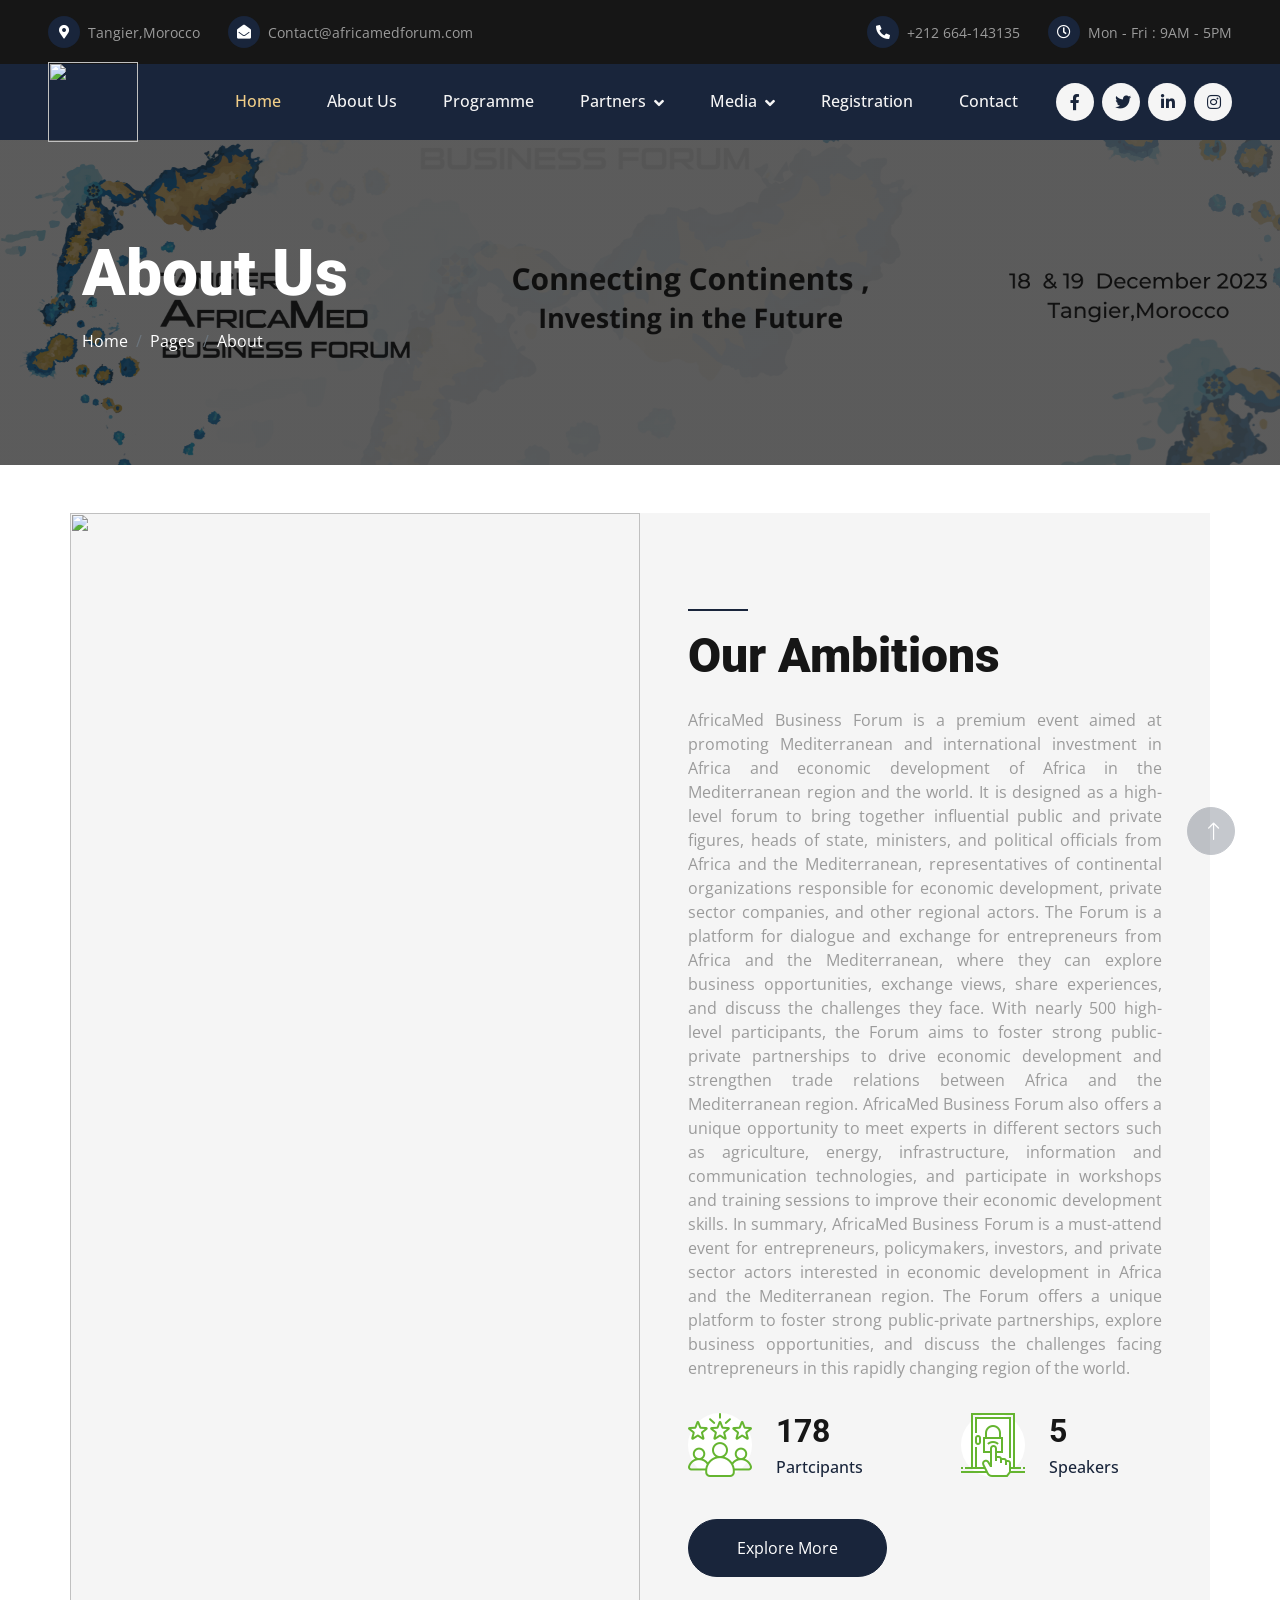
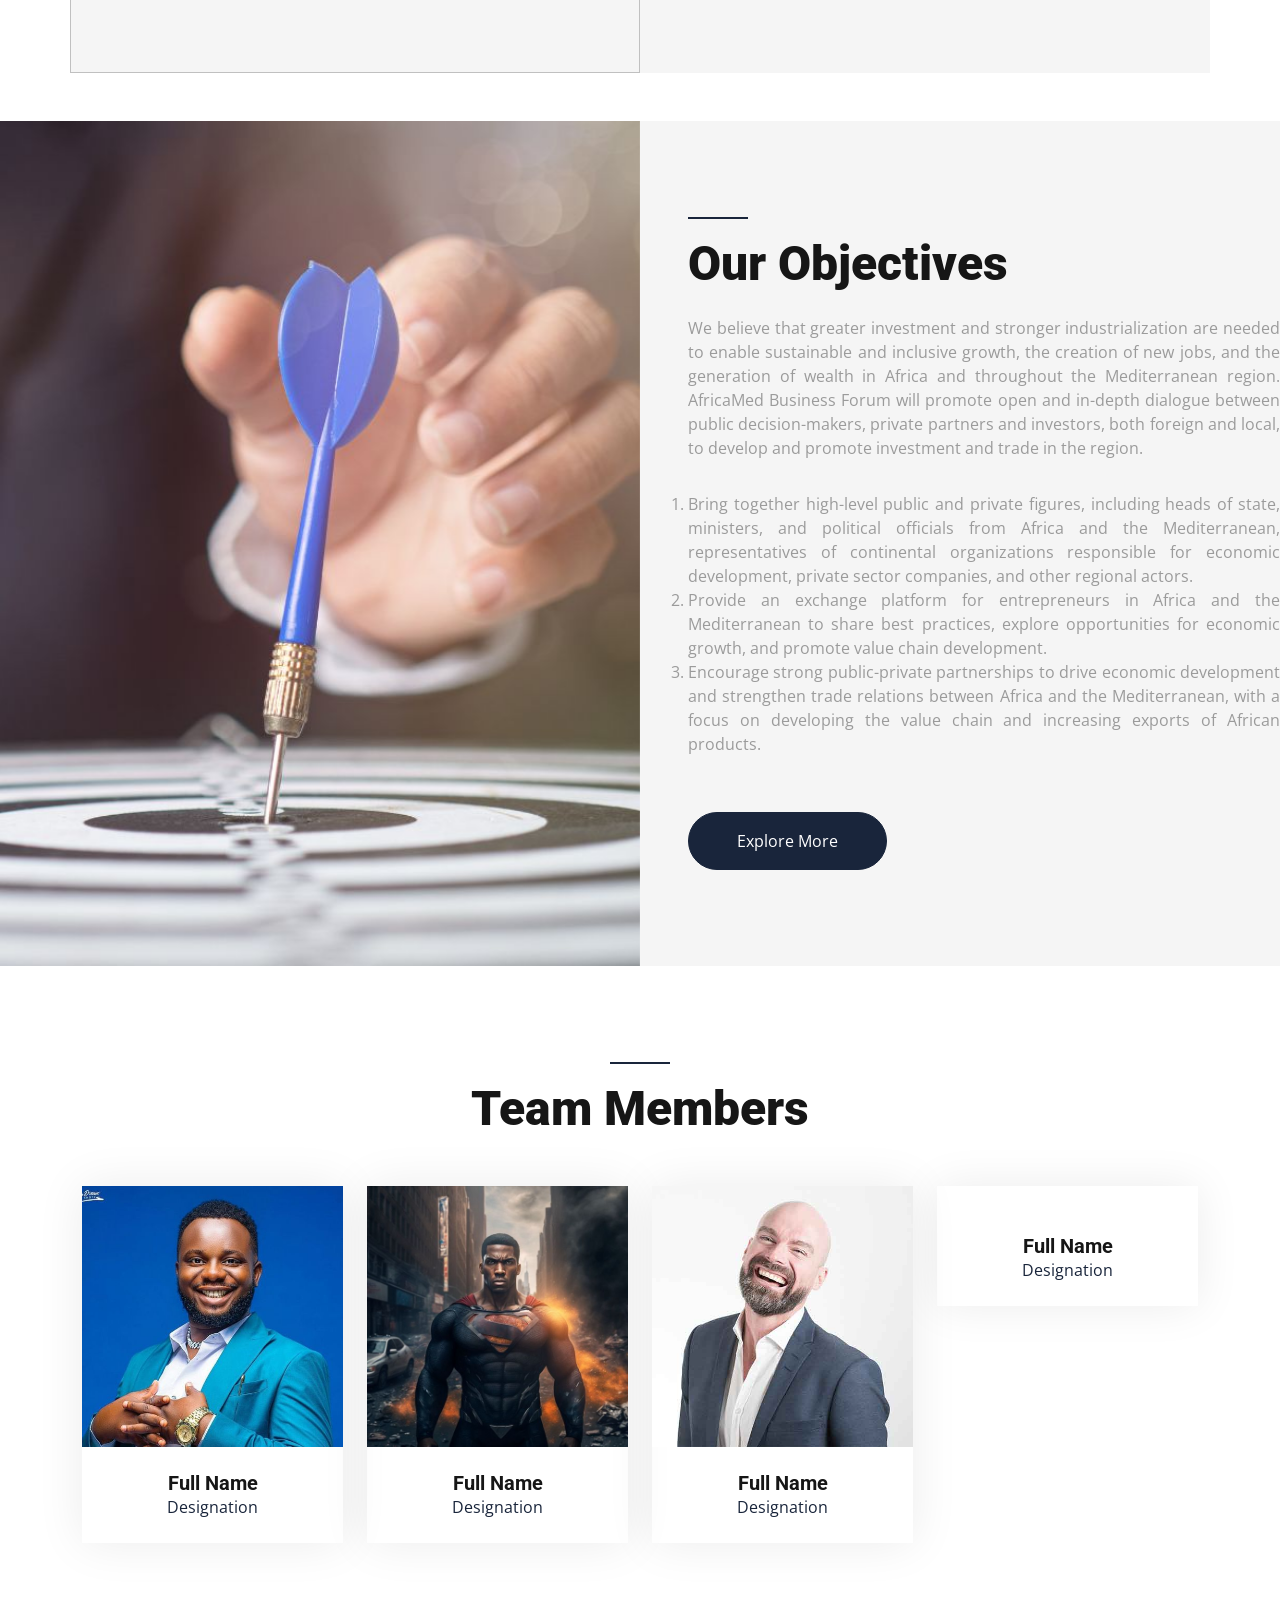
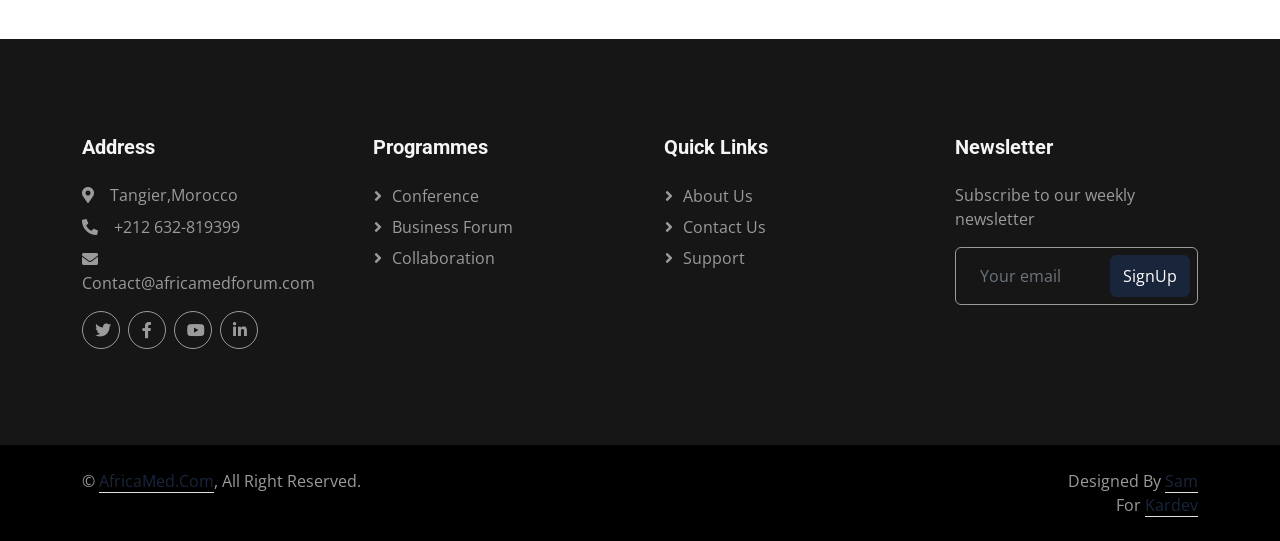
==== about.html @ 5404cd98 "Kardev--website registration page" ====
<!DOCTYPE html>
<html lang="en">

<head>
    <meta charset="utf-8">
    <title>AfricaMed Kardev Website</title>
    <meta content="width=device-width, initial-scale=1.0" name="viewport">
    <meta content="" name="keywords">
    <meta content="" name="description">

    <!-- Favicon -->
    <link href="img/favicon.png" rel="icon">

    <!-- Google Web Fonts -->
    <link rel="preconnect" href="https://fonts.googleapis.com">
    <link rel="preconnect" href="https://fonts.gstatic.com" crossorigin>
    <link href="https://fonts.googleapis.com/css2?family=Open+Sans:wght@400;500&family=Roboto:wght@500;700;900&display=swap" rel="stylesheet"> 

    <!-- Icon Font Stylesheet -->
    <link href="https://cdnjs.cloudflare.com/ajax/libs/font-awesome/5.10.0/css/all.min.css" rel="stylesheet">
    <link href="https://cdn.jsdelivr.net/npm/bootstrap-icons@1.4.1/font/bootstrap-icons.css" rel="stylesheet">

    <!-- Libraries Stylesheet -->
    <link href="lib/animate/animate.min.css" rel="stylesheet">
    <link href="lib/owlcarousel/assets/owl.carousel.min.css" rel="stylesheet">
    <link href="lib/lightbox/css/lightbox.min.css" rel="stylesheet">

    <!-- Customized Bootstrap Stylesheet -->
    <link href="css/bootstrap.min.css" rel="stylesheet">

    <!-- Template Stylesheet -->
    <link href="css/style.css" rel="stylesheet">
    <link rel="stylesheet" href="scss/custom-bootstrap.css">

</head>

<body>
    <!-- Spinner Start -->
    <div id="spinner" class="show bg-white position-fixed translate-middle w-100 vh-100 top-50 start-50 d-flex align-items-center justify-content-center">
        <div class="spinner-border text-primary" style="width: 3rem; height: 3rem;" role="status">
            <span class="sr-only">Loading...</span>
        </div>
    </div>
    <!-- Spinner End -->


    <!-- Topbar Start -->
    <div class="container-fluid bg-dark px-5">
        <div class="row gx-4 d-none d-lg-flex">
            <div class="col-lg-6 text-start">
                <div class="h-100 d-inline-flex align-items-center py-3 me-4">
                    <div class="btn-sm-square rounded-circle bg-primary me-2">
                        <small class="fa fa-map-marker-alt text-white"></small>
                    </div>
                    <small>Tangier,Morocco</small>
                </div>
                <div class="h-100 d-inline-flex align-items-center py-3">
                    <div class="btn-sm-square rounded-circle bg-primary me-2">
                        <small class="fa fa-envelope-open text-white"></small>
                    </div>
                    <small>Contact@africamedforum.com</small>
                </div>
            </div>
            <div class="col-lg-6 text-end">
                <div class="h-100 d-inline-flex align-items-center py-3 me-4">
                    <div class="btn-sm-square rounded-circle bg-primary me-2">
                        <small class="fa fa-phone-alt text-white"></small>
                    </div>
                    <small>+212 664-143135</small>
                </div>
                <div class="h-100 d-inline-flex align-items-center py-3">
                    <div class="btn-sm-square rounded-circle bg-primary me-2">
                        <small class="far fa-clock text-white"></small>
                    </div>
                    <small>Mon - Fri : 9AM - 5PM</small>
                </div>
            </div>
        </div>
    </div>
    <!-- Topbar End -->


    <!-- Navbar Start -->
    <nav class="navbar navbar-expand-lg bg-primary navbar-warning sticky-top p-0 px-4 px-lg-5">
        <a href="index.html" class="navbar-brand d-flex align-items-center">
            <!-- <h2 class="m-0 text-primary">AfricaMed</h2> -->
            <img src="img/logo_white.gif" alt="" width="90" height="80">
        </a>
        <button type="button" class="navbar-toggler" data-bs-toggle="collapse" data-bs-target="#navbarCollapse">
            <span class="navbar-toggler-icon"></span>
        </button>
        <div class="collapse navbar-collapse" id="navbarCollapse">
            <div class="navbar-nav ms-auto py-4 py-lg-0">
                <a href="index.html" class="nav-item nav-link active">Home</a>
                <a href="about.html" class="nav-item nav-link">About Us</a>
                <a href="programmes.html" class="nav-item nav-link">Programme</a>            
                <div class="nav-item dropdown">
                    <a href="#" class="nav-link dropdown-toggle" data-bs-toggle="dropdown">Partners</a>
                    <div class="dropdown-menu rounded-0 rounded-bottom m-0">
                        <a href="partners.html" class="dropdown-item">Become Partner</a>
                        <a href="partners.html" class="dropdown-item">Our Partners</a>
                    </div>
                </div>
                <div class="nav-item dropdown">
                    <a href="#" class="nav-link dropdown-toggle" data-bs-toggle="dropdown">Media</a>
                    <div class="dropdown-menu rounded-0 rounded-bottom m-0">
                        <a href="feature.html" class="dropdown-item">NewsPaper</a>
                        <a href="videopage.html" class="dropdown-item">Video Library</a>
                        <a href="team.html" class="dropdown-item">Photo Gallery</a>
                        <a href="testimonial.html" class="dropdown-item">Testimonial</a>
                    </div>
                </div>
                <a href="registration.html" class="nav-item nav-link">Registration</a>
                <a href="contact.html" class="nav-item nav-link">Contact</a>
            </div>
            <div class="h-100 d-lg-inline-flex align-items-center d-none">
                <a class="btn btn-square rounded-circle bg-light text-primary me-2" href=""><i class="fab fa-facebook-f"></i></a>
                <a class="btn btn-square rounded-circle bg-light text-primary me-2" href=""><i class="fab fa-twitter"></i></a>
                <a class="btn btn-square rounded-circle bg-light text-primary me-2" href=""><i class="fab fa-linkedin-in"></i></a>
                <a class="btn btn-square rounded-circle bg-light text-primary me-0" href=""><i class="fab fa-instagram"></i></a>
            </div>
        </div>
    </nav>
    <!-- Navbar End -->


    <!-- Page Header Start -->
    <div class="container-fluid page-header py-5 mb-5">
        <div class="container py-5">
            <h1 class="display-3 text-white mb-3 animated slideInDown">About Us</h1>
            <nav aria-label="breadcrumb animated slideInDown">
                <ol class="breadcrumb">
                    <li class="breadcrumb-item"><a class="text-white" href="#">Home</a></li>
                    <li class="breadcrumb-item"><a class="text-white" href="#">Pages</a></li>
                    <li class="breadcrumb-item text-white active" aria-current="page">About</li>
                </ol>
            </nav>
        </div>
    </div>
    <!-- Page Header End -->


 


    <!-- About Start -->
    <div class="container bg-light overflow-hidden my-5 px-lg-0">
        <div class="container about px-lg-0">
            <div class="row g-0 mx-lg-0">
                <div class="col-lg-6 ps-lg-0" style="min-height: 400px;">
                    <div class="position-relative h-100">
                        <img class="position-absolute img-fluid w-100 h-100" src="img/tangermed-about.gif" style="object-fit: cover;" alt="">
                    </div>
                </div>
                <div class="col-lg-6 about-text py-5 wow fadeIn" data-wow-delay="0.5s">
                    <div class="p-lg-5 pe-lg-0">
                        <div class="bg-primary mb-3" style="width: 60px; height: 2px;"></div>
                        <h1 class="display-5 mb-4">Our Ambitions</h1>
                        <p class="mb-4 pb-2 pe-5">
                            AfricaMed Business Forum is a premium event aimed at promoting Mediterranean and international investment in Africa and economic development of Africa in the Mediterranean region and the world. It is designed as a high-level forum to bring together influential public and private figures, heads of state, ministers, and political officials from Africa and the Mediterranean, representatives of continental organizations responsible for economic development, private sector companies, and other regional actors.
                            
                            The Forum is a platform for dialogue and exchange for entrepreneurs from Africa and the Mediterranean, where they can explore business opportunities, exchange views, share experiences, and discuss the challenges they face. With nearly 500 high-level participants, the Forum aims to foster strong public-private partnerships to drive economic development and strengthen trade relations between Africa and the Mediterranean region.
                            
                            AfricaMed Business Forum also offers a unique opportunity to meet experts in different sectors such as agriculture, energy, infrastructure, information and communication technologies, and participate in workshops and training sessions to improve their economic development skills.
                            
                            In summary, AfricaMed Business Forum is a must-attend event for entrepreneurs, policymakers, investors, and private sector actors interested in economic development in Africa and the Mediterranean region.
                            
                            The Forum offers a unique platform to foster strong public-private partnerships, explore business opportunities, and discuss the challenges facing entrepreneurs in this rapidly changing region of the world.</p>
                        <div class="row g-4 mb-4 pb-3">
                            <div class="col-sm-6 wow fadeIn" data-wow-delay="0.1s">
                                <div class="d-flex align-items-center">
                                    <div class="btn-square bg-white rounded-circle" style="width: 64px; height: 64px;">
                                        <img class="img-fluid" src="img/icon/icon-1.png" alt="Icon">
                                    </div>
                                    <div class="ms-4">
                                        <h2 class="mb-1" data-toggle="counter-up">500</h2>
                                        <p class="fw-medium text-primary mb-0">Partcipants</p>
                                    </div>
                                </div>
                            </div>
                            <div class="col-sm-6 wow fadeIn" data-wow-delay="0.3s">
                                <div class="d-flex align-items-center">
                                    <div class="btn-square bg-white rounded-circle" style="width: 64px; height: 64px;">
                                        <img class="img-fluid" src="img/icon/icon-5.png" alt="Icon">
                                    </div>
                                    <div class="ms-4">
                                        <h2 class="mb-1" data-toggle="counter-up">14</h2>
                                        <p class="fw-medium text-primary mb-0">Speakers</p>
                                    </div>
                                </div>
                            </div>
                        </div>
                        <a href="" class="btn btn-primary rounded-pill py-3 px-5">Explore More</a>
                    </div>
                </div>
            </div>
        </div>
    </div>
    <!-- About End -->





        <!-- About Start  2 -->
        <div class="container-fluid bg-light overflow-hidden my-5 px-lg-0">
            <div class="container about px-lg-0">
                <div class="row g-0 mx-lg-0">
                    <div class="col-lg-6 ps-lg-0" style="min-height: 400px;">
                        <div class="position-relative h-100">
                            <img class="position-absolute img-fluid w-100 h-100" src="img/about1.jpg" style="object-fit: cover;" alt="">
                        </div>
                    </div>
                    <div class="col-lg-6 about-text py-5 wow fadeIn" data-wow-delay="0.5s">
                        <div class="p-lg-5 pe-lg-0">
                            <div class="bg-primary mb-3" style="width: 60px; height: 2px;"></div>
                            <h1 class="display-5 mb-4">Our Objectives</h1>
                            <p class="mb-4 pb-2">
                                We believe that greater investment and stronger industrialization are needed to enable sustainable and inclusive growth, the creation of new jobs, and the generation of wealth in Africa and throughout the Mediterranean region.

                                AfricaMed Business Forum will promote open and in-depth dialogue between public decision-makers, private partners and investors, both foreign and local, to develop and promote investment and trade in the region.</p>
                            <div class="row g-4 mb-4 pb-3">
                               
                                <ol>
                                    <li>
                                        Bring together high-level public and private figures, including heads of state, ministers, and political officials from Africa and the Mediterranean,
                                         representatives of continental organizations responsible for economic development, 
                                         private sector companies, and other regional actors.
                                        </li>
                                        <li>
                                            
Provide an exchange platform for entrepreneurs in Africa and 
the Mediterranean to share best practices, explore opportunities for economic growth, and promote value chain development.
                                        </li>

                                        <li>
                                            
Encourage strong public-private partnerships to drive economic development and strengthen trade relations between Africa and the Mediterranean, with a focus on developing the value chain and increasing exports of African products.
                                        </li>

                                </ol>
                            </div>
                            <a href="" class="btn btn-primary rounded-pill py-3 px-5">Explore More</a>
                        </div>
                    </div>
                </div>
            </div>
        </div>
        <!-- About End -->


    <!-- Team Start -->
    <div class="container-xxl py-5">
        <div class="container">
            <div class="text-center wow fadeInUp" data-wow-delay="0.1s">
                <div class="bg-primary mb-3 mx-auto" style="width: 60px; height: 2px;"></div>
                <h1 class="display-5 mb-5">Team Members</h1>
            </div>
            <div class="row g-4">
                <div class="col-lg-3 col-md-6 wow fadeInUp" data-wow-delay="0.1s">
                    <div class="team-item">
                        <div class="overflow-hidden position-relative">
                            <img class="img-fluid" src="img/team-1.jpg" alt="">
                            <div class="team-social">
                                <a class="btn btn-square btn-dark rounded-circle m-1" href=""><i class="fab fa-facebook-f"></i></a>
                                <a class="btn btn-square btn-dark rounded-circle m-1" href=""><i class="fab fa-twitter"></i></a>
                                <a class="btn btn-square btn-dark rounded-circle m-1" href=""><i class="fab fa-instagram"></i></a>
                            </div>
                        </div>
                        <div class="text-center p-4">
                            <h5 class="mb-0">Full Name</h5>
                            <span class="text-primary">Designation</span>
                        </div>
                    </div>
                </div>
                <div class="col-lg-3 col-md-6 wow fadeInUp" data-wow-delay="0.3s">
                    <div class="team-item">
                        <div class="overflow-hidden position-relative">
                            <img class="img-fluid" src="img/team-2.jpg" alt="">
                            <div class="team-social">
                                <a class="btn btn-square btn-dark rounded-circle m-1" href=""><i class="fab fa-facebook-f"></i></a>
                                <a class="btn btn-square btn-dark rounded-circle m-1" href=""><i class="fab fa-twitter"></i></a>
                                <a class="btn btn-square btn-dark rounded-circle m-1" href=""><i class="fab fa-instagram"></i></a>
                            </div>
                        </div>
                        <div class="text-center p-4">
                            <h5 class="mb-0">Full Name</h5>
                            <span class="text-primary">Designation</span>
                        </div>
                    </div>
                </div>
                <div class="col-lg-3 col-md-6 wow fadeInUp" data-wow-delay="0.5s">
                    <div class="team-item">
                        <div class="overflow-hidden position-relative">
                            <img class="img-fluid" src="img/team-3.jpg" alt="">
                            <div class="team-social">
                                <a class="btn btn-square btn-dark rounded-circle m-1" href=""><i class="fab fa-facebook-f"></i></a>
                                <a class="btn btn-square btn-dark rounded-circle m-1" href=""><i class="fab fa-twitter"></i></a>
                                <a class="btn btn-square btn-dark rounded-circle m-1" href=""><i class="fab fa-instagram"></i></a>
                            </div>
                        </div>
                        <div class="text-center p-4">
                            <h5 class="mb-0">Full Name</h5>
                            <span class="text-primary">Designation</span>
                        </div>
                    </div>
                </div>
                <div class="col-lg-3 col-md-6 wow fadeInUp" data-wow-delay="0.7s">
                    <div class="team-item">
                        <div class="overflow-hidden position-relative">
                            <img class="img-fluid" src="img/team-4.jpg" alt="">
                            <div class="team-social">
                                <a class="btn btn-square btn-dark rounded-circle m-1" href=""><i class="fab fa-facebook-f"></i></a>
                                <a class="btn btn-square btn-dark rounded-circle m-1" href=""><i class="fab fa-twitter"></i></a>
                                <a class="btn btn-square btn-dark rounded-circle m-1" href=""><i class="fab fa-instagram"></i></a>
                            </div>
                        </div>
                        <div class="text-center p-4">
                            <h5 class="mb-0">Full Name</h5>
                            <span class="text-primary">Designation</span>
                        </div>
                    </div>
                </div>
            </div>
        </div>
    </div>
    <!-- Team End -->

    <!-- Footer Start -->
    <div class="container-fluid bg-dark text-secondary footer mt-5 py-5 wow fadeIn" data-wow-delay="0.1s">
        <div class="container py-5">
            <div class="row g-5">
                <div class="col-lg-3 col-md-6">
                    <h5 class="text-light mb-4">Address</h5>
                    <p class="mb-2"><i class="fa fa-map-marker-alt me-3"></i>Tangier,Morocco</p>
                    <p class="mb-2"><i class="fa fa-phone-alt me-3"></i>+212 632-819399</p>
                    <p class="mb-2"><i class="fa fa-envelope me-3"></i>Contact@africamedforum.com</p>
                    <div class="d-flex pt-2">
                        <a class="btn btn-square btn-outline-secondary rounded-circle me-2" href=""><i class="fab fa-twitter"></i></a>
                        <a class="btn btn-square btn-outline-secondary rounded-circle me-2" href=""><i class="fab fa-facebook-f"></i></a>
                        <a class="btn btn-square btn-outline-secondary rounded-circle me-2" href=""><i class="fab fa-youtube"></i></a>
                        <a class="btn btn-square btn-outline-secondary rounded-circle me-2" href=""><i class="fab fa-linkedin-in"></i></a>
                    </div>
                </div>
                <div class="col-lg-3 col-md-6">
                    <h5 class="text-light mb-4">Programmes</h5>
                    <a class="btn btn-link" href="">Conference</a>
                    <a class="btn btn-link" href="">Business Forum</a>
                    <a class="btn btn-link" href="">Collaboration</a>

                </div>
                <div class="col-lg-3 col-md-6">
                    <h5 class="text-light mb-4">Quick Links</h5>
                    <a class="btn btn-link" href="">About Us</a>
                    <a class="btn btn-link" href="">Contact Us</a>
                    <a class="btn btn-link" href="">Support</a>
                </div>
                <div class="col-lg-3 col-md-6">
                    <h5 class="text-light mb-4">Newsletter</h5>
                    <p>Subscribe to our weekly newsletter</p>
                    <div class="position-relative w-100">
                        <input class="form-control bg-transparent border-secondary w-100 py-3 ps-4 pe-5" type="text" placeholder="Your email">
                        <button type="button" class="btn btn-primary py-2 position-absolute top-0 end-0 mt-2 me-2">SignUp</button>
                    </div>
                </div>
            </div>
        </div>
    </div>
    <!-- Footer End -->


   <!-- Copyright Start -->
   <div class="container-fluid py-4" style="background: #000000;">
    <div class="container">
        <div class="row">
            <div class="col-md-6 text-center text-md-start mb-3 mb-md-0">
                &copy; <a class="border-bottom" href="#">AfricaMed.Com</a>, All Right Reserved.
            </div>
            <div class="col-md-6 text-center text-md-end">
               
                Designed By <a class="border-bottom" href="https://www.linkedin.com/in/samuel-k-gyasi/">Sam</a><br>For <a class="border-bottom" href="https://www.linkedin.com/in/samuel-k-gyasi/" >Kardev</a>
            </div>
        </div>
    </div>
</div>
<!-- Copyright End -->


    <!-- Back to Top -->
    <a href="#" class="btn btn-lg btn-primary btn-lg-square rounded-circle back-to-top"><i class="bi bi-arrow-up"></i></a>


    <!-- JavaScript Libraries -->
    <script src="https://code.jquery.com/jquery-3.4.1.min.js"></script>
    <script src="https://cdn.jsdelivr.net/npm/bootstrap@5.0.0/dist/js/bootstrap.bundle.min.js"></script>
    <script src="lib/wow/wow.min.js"></script>
    <script src="lib/easing/easing.min.js"></script>
    <script src="lib/waypoints/waypoints.min.js"></script>
    <script src="lib/counterup/counterup.min.js"></script>
    <script src="lib/owlcarousel/owl.carousel.min.js"></script>
    <script src="lib/isotope/isotope.pkgd.min.js"></script>
    <script src="lib/lightbox/js/lightbox.min.js"></script>

    <!-- Template Javascript -->
    <script src="js/main.js"></script>
</body>

</html>
---- css/style.css ----
/********** Template CSS **********/
:root {
    --primary: #F0CD87;
    --secondary: #9B9B9B;
    --light: #F5F5F5;
    --dark: #161616;
}

.fw-medium {
    font-weight: 500 !important;
}

.fw-bold {
    font-weight: 700 !important;
}

.fw-black {
    font-weight: 900 !important;
}

.back-to-top {
    position: fixed;
    display: none;
    right: 45px;
    bottom: 45px;
    z-index: 99;
}


/*** Spinner ***/
#spinner {
    opacity: 0;
    visibility: hidden;
    transition: opacity .5s ease-out, visibility 0s linear .5s;
    z-index: 99999;
}

#spinner.show {
    transition: opacity .5s ease-out, visibility 0s linear 0s;
    visibility: visible;
    opacity: 1;
}


/*** Button ***/
.btn {
    font-weight: 500;
    transition: .5s;
}

.btn.btn-primary {
    color: #FFFFFF;
}

.btn-square {
    width: 38px;
    height: 38px;
}

.btn-sm-square {
    width: 32px;
    height: 32px;
}

.btn-lg-square {
    width: 48px;
    height: 48px;
}

.btn-square,
.btn-sm-square,
.btn-lg-square {
    padding: 0;
    display: flex;
    align-items: center;
    justify-content: center;
    font-weight: normal;
}

/*** Navbar ***/
.navbar.sticky-top {
    top: -100px;
    transition: .5s;
}

.navbar .navbar-brand {
    height: 75px;
}

.navbar .navbar-nav .nav-link {
    margin-right: 30px;
    padding: 25px 0;
    color: var(--light);
    font-weight: 500;
    outline: none;
}

.navbar .navbar-nav .nav-link:hover,
.navbar .navbar-nav .nav-link.active {
    color: var(--primary);
}

.mobile-image
{
    display: none !important;
}
/* CSS for desktop screens */
/* CSS for mobile screens */
@media (max-width: 768px) {
    .desktop-image {
        display: none;
    }
    .mobile-image {
        display: block !important;
    }
}

/* Additional CSS to hide the mobile image on desktop screens */
/*  
@media (min-width: 769px) {
    .mobile-image {
        display: none;
    }
}
*/



/* Custom CSS to change button text and inner icon color to white */

.navbar-toggler {
    color: #D9B160 !important; /* Change the button text color to black */
}

.navbar-toggler-icon {
    background-color: #D9B160 !important; /* Change the color of the bars within the hamburger icon to black */
    color: #D9B160;
}




.navbar .dropdown-toggle::after {
    border: none;
    content: "\f107";
    font-family: "Font Awesome 5 Free";
    font-weight: 900;
    vertical-align: middle;
    margin-left: 8px;
    color:#F5F5F5;
}

@media (max-width: 991.98px) {
    .navbar .navbar-nav .nav-link  {
        margin-right: 0;
        padding: 10px 0;
    }

    .navbar .navbar-nav {
        border-top: 1px solid #EEEEEE;
    }
}

@media (min-width: 992px) {
    .navbar .nav-item .dropdown-menu {
        display: block;
        border: none;
        margin-top: 0;
        top: 150%;
        opacity: 0;
        visibility: hidden;
        transition: .5s;
    }

    .navbar .nav-item:hover .dropdown-menu {
        top: 100%;
        visibility: visible;
        transition: .5s;
        opacity: 1;
    }
}

.navbar .btn:hover {
    color: #FFFFFF !important;
    background: var(--primary) !important;
}


/*** Header ***/
.header-carousel .carousel-inner {
    position: absolute;
    width: 100%;
    height: 100%;
    top: 0;
    left: 0;
    display: flex;
    align-items: center;
    background: rgba(22, 22, 22, .2);
}

@media (max-width: 768px) {
    .header-carousel .owl-carousel-item {
        position: relative;
        min-height: 500px;
    }
    
    .header-carousel .owl-carousel-item img {
        position: absolute;
        width: 100%;
        height: 100%;
        object-fit: cover;
    }

    .header-carousel .owl-carousel-item h5,
    .header-carousel .owl-carousel-item p {
        font-size: 14px !important;
        font-weight: 400 !important;
    }

    .header-carousel .owl-carousel-item h1 {
        font-size: 30px;
        font-weight: 600;
    }
}

.header-carousel .owl-nav {
    position: absolute;
    width: 200px;
    height: 45px;
    bottom: 30px;
    left: 50%;
    transform: translateX(-50%);
    display: flex;
    justify-content: space-between;
}

.header-carousel .owl-nav .owl-prev,
.header-carousel .owl-nav .owl-next {
    width: 45px;
    height: 45px;
    display: flex;
    align-items: center;
    justify-content: center;
    color: #FFFFFF;
    background: transparent;
    border: 1px solid #FFFFFF;
    border-radius: 45px;
    font-size: 22px;
    transition: .5s;
}

.header-carousel .owl-nav .owl-prev:hover,
.header-carousel .owl-nav .owl-next:hover {
    background: var(--primary);
    border-color: var(--primary);
}

.header-carousel .owl-dots {
    position: absolute;
    height: 45px;
    bottom: 30px;
    left: 50%;
    transform: translateX(-50%);
    display: flex;
    align-items: center;
    justify-content: center;
}

.header-carousel .owl-dot {
    position: relative;
    display: inline-block;
    margin: 0 5px;
    width: 15px;
    height: 15px;
    background: transparent;
    border: 1px solid #FFFFFF;
    border-radius: 15px;
    transition: .5s;
}

.header-carousel .owl-dot::after {
    position: absolute;
    content: "";
    width: 5px;
    height: 5px;
    top: 4px;
    left: 4px;
    background: #FFFFFF;
    border-radius: 5px;
}

.header-carousel .owl-dot.active {
    background: var(--primary);
    border-color: var(--primary);
}

.page-header {
    background: linear-gradient(rgba(22, 22, 22, .7), rgba(22, 22, 22, .7)), url(../img/carousel-1.png) center center no-repeat;
    background-size: cover;
}

.page-header-registration {
    background: linear-gradient(rgba(22, 22, 22, .1), rgba(22, 22, 22, .1)), url(../img/Registration-pageheader3.png) center center no-repeat;
    background-size: cover;
}


.breadcrumb-item + .breadcrumb-item::before {
    color: var(--light);
}


/*** About ***/
@media (min-width: 992px) {
    .container.about {
        max-width: 100% !important;
    }

    .about-text  {
        padding-right: calc(((100% - 960px) / 2) + .75rem);
    }
}

@media (min-width: 1200px) {
    .about-text  {
        padding-right: calc(((100% - 1140px) / 2) + .75rem);
    }
}

@media (min-width: 1400px) {
    .about-text  {
        padding-right: calc(((100% - 1320px) / 2) + .75rem);
    }
}

.about-text {
    text-align: justify;
}




/*** Service ***/
.service-row {
    box-shadow: 0 0 45px rgba(0, 0, 0, .08);
}

.service-item {
    border-color: rgba(0, 0, 0, .03) !important;
}

.service-item .btn {
    width: 38px;
    height: 38px;
    display: inline-flex;
    align-items: center;
    color: #FFFFFF;
    background: var(--primary);
    border-radius: 38px;
    white-space: nowrap;
    overflow: hidden;
    transition: .5s;
}

.service-item:hover .btn {
    width: 140px;
}


/*** Feature ***/
@media (min-width: 992px) {
    .container.feature {
        max-width: 100% !important;
    }

    .feature-text  {
        padding-left: calc(((100% - 960px) / 2) + .75rem);
    }
}

@media (min-width: 1200px) {
    .feature-text  {
        padding-left: calc(((100% - 1140px) / 2) + .75rem);
    }
}

@media (min-width: 1400px) {
    .feature-text  {
        padding-left: calc(((100% - 1320px) / 2) + .75rem);
    }
}


/*** Project Portfolio ***/
#portfolio-flters li {
    display: inline-block;
    font-weight: 500;
    color: var(--dark);
    cursor: pointer;
    transition: .5s;
    border-bottom: 2px solid transparent;
}

#portfolio-flters li:hover,
#portfolio-flters li.active {
    color: var(--primary);
    border-color: var(--primary);
}

.portfolio-inner {
    position: relative;
    overflow: hidden;
    box-shadow: 0 0 45px rgba(0, 0, 0, .07);
}

.portfolio-inner img {
    transition: .5s;
}

.portfolio-inner:hover img {
    transform: scale(1.1);
}

.portfolio-inner .portfolio-text {
    position: absolute;
    width: 100%;
    left: 0;
    bottom: -50px;
    opacity: 0;
    transition: .5s;
}

.portfolio-inner:hover .portfolio-text {
    bottom: 0;
    opacity: 1;
}


/*** Quote ***/
@media (min-width: 992px) {
    .container.quote {
        max-width: 100% !important;
    }

    .quote-text  {
        padding-right: calc(((100% - 960px) / 2) + .75rem);
    }
}

@media (min-width: 1200px) {
    .quote-text  {
        padding-right: calc(((100% - 1140px) / 2) + .75rem);
    }
}

@media (min-width: 1400px) {
    .quote-text  {
        padding-right: calc(((100% - 1320px) / 2) + .75rem);
    }
}


/*** Team ***/
.team-item {
    box-shadow: 0 0 45px rgba(0, 0, 0, .08);
}

.team-item img {
    transition: .5s;
}

.team-item:hover img {
    transform: scale(1.1);
}

.team-item .team-social {
    position: absolute;
    width: 0;
    height: 0;
    top: 50%;
    left: 50%;
    display: flex;
    align-items: center;
    justify-content: center;
    background: rgba(22, 22, 22, .7);
    opacity: 0;
    transition: .5s;
}

.team-item:hover .team-social {
    width: 100%;
    height: 100%;
    top: 0;
    left: 0;
    opacity: 1;
}

.team-item .team-social .btn {
    opacity: 0;
}

.team-item:hover .team-social .btn {
    opacity: 1;
}


/*** Testimonial ***/
.testimonial-carousel {
    display: flex !important;
    flex-direction: column-reverse;
    max-width: 700px;
    margin: 0 auto;
}

.testimonial-carousel .owl-dots {
    height: 100px;
    display: flex;
    align-items: center;
    justify-content: center;
    margin-bottom: 30px;
}

.testimonial-carousel .owl-dots .owl-dot {
    position: relative;
    width: 60px;
    height: 60px;
    margin: 0 5px;
    transition: .5s;
}

.testimonial-carousel .owl-dots .owl-dot.active {
    width: 100px;
    height: 100px;
}

.testimonial-carousel .owl-dots .owl-dot::after {
    position: absolute;
    width: 40px;
    height: 40px;
    bottom: -20px;
    left: 50%;
    transform: translateX(-50%);
    display: flex;
    align-items: center;
    justify-content: center;
    content: "\f10d";
    font-family: "Font Awesome 5 Free";
    font-weight: 900;
    color: var(--primary);
    background: #FFFFFF;
    border-radius: 40px;
    transition: .5s;
    opacity: 0;
}

.testimonial-carousel .owl-dots .owl-dot.active::after {
    opacity: 1;
}

.testimonial-carousel .owl-dots .owl-dot img {
    border-radius: 60px;
    opacity: .4;
    transition: .5s;
}

.testimonial-carousel .owl-dots .owl-dot.active img {
    opacity: 1;
}


/*** Contact ***/
@media (min-width: 992px) {
    .container.contact {
        max-width: 100% !important;
    }

    .contact-text  {
        padding-left: calc(((100% - 960px) / 2) + .75rem);
    }
}

@media (min-width: 1200px) {
    .contact-text  {
        padding-left: calc(((100% - 1140px) / 2) + .75rem);
    }
}

@media (min-width: 1400px) {
    .contact-text  {
        padding-left: calc(((100% - 1320px) / 2) + .75rem);
    }
}


/*** Footer ***/
.footer .btn.btn-link {
    display: block;
    margin-bottom: 5px;
    padding: 0;
    text-align: left;
    color: var(--secondary);
    font-weight: normal;
    text-transform: capitalize;
    transition: .3s;
}

.footer .btn.btn-link::before {
    position: relative;
    content: "\f105";
    font-family: "Font Awesome 5 Free";
    font-weight: 900;
    margin-right: 10px;
}

.footer .btn.btn-link:hover {
    color: var(--primary);
    letter-spacing: 1px;
    box-shadow: none;
}
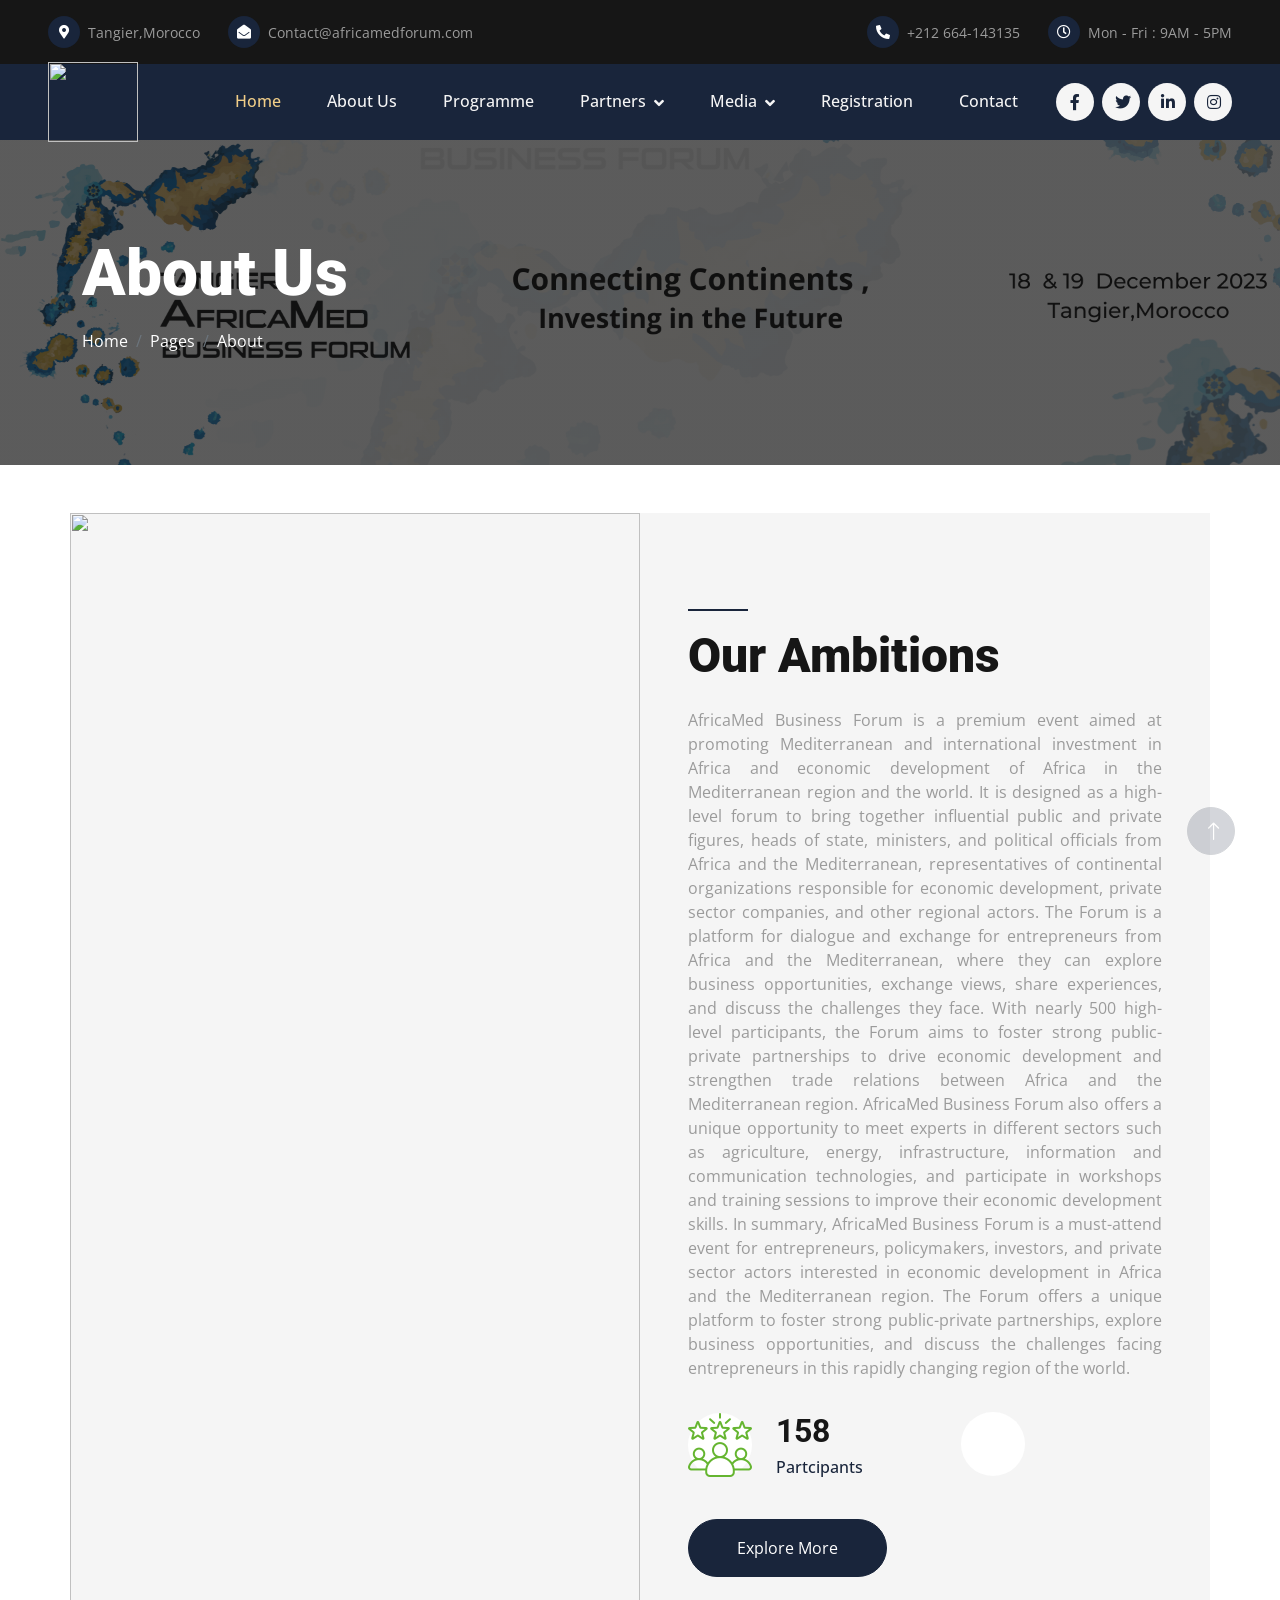
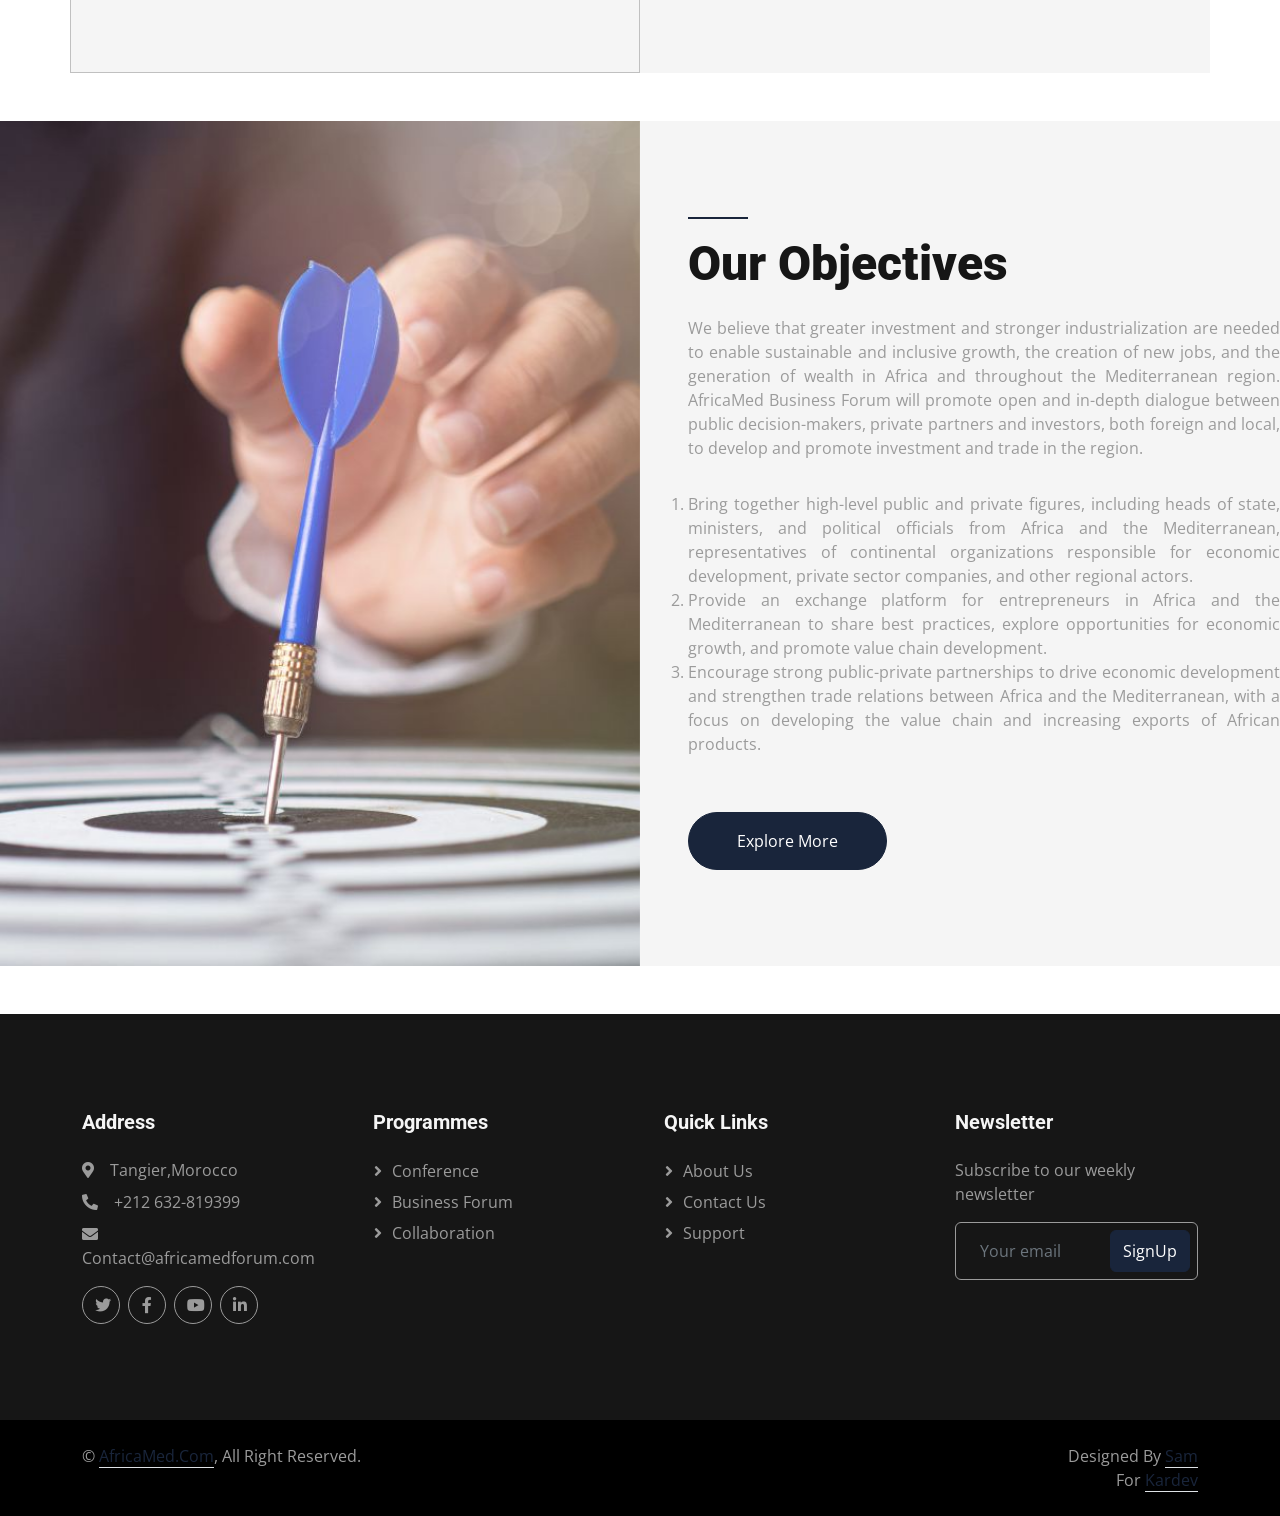
==== commit ade872b6: "Kardev--website higlights 4" ====
--- a/about.html
+++ b/about.html
@@ -1,256 +1,366 @@
 <!DOCTYPE html>
 <html lang="en">
-
-<head>
-    <meta charset="utf-8">
+  <head>
+    <meta charset="utf-8" />
     <title>AfricaMed Kardev Website</title>
-    <meta content="width=device-width, initial-scale=1.0" name="viewport">
-    <meta content="" name="keywords">
-    <meta content="" name="description">
+    <meta content="width=device-width, initial-scale=1.0" name="viewport" />
+    <meta content="" name="keywords" />
+    <meta content="" name="description" />
 
     <!-- Favicon -->
-    <link href="img/favicon.png" rel="icon">
+    <link href="img/favicon.png" rel="icon" />
 
     <!-- Google Web Fonts -->
-    <link rel="preconnect" href="https://fonts.googleapis.com">
-    <link rel="preconnect" href="https://fonts.gstatic.com" crossorigin>
-    <link href="https://fonts.googleapis.com/css2?family=Open+Sans:wght@400;500&family=Roboto:wght@500;700;900&display=swap" rel="stylesheet"> 
+    <link rel="preconnect" href="https://fonts.googleapis.com" />
+    <link rel="preconnect" href="https://fonts.gstatic.com" crossorigin />
+    <link
+      href="https://fonts.googleapis.com/css2?family=Open+Sans:wght@400;500&family=Roboto:wght@500;700;900&display=swap"
+      rel="stylesheet"
+    />
 
     <!-- Icon Font Stylesheet -->
-    <link href="https://cdnjs.cloudflare.com/ajax/libs/font-awesome/5.10.0/css/all.min.css" rel="stylesheet">
-    <link href="https://cdn.jsdelivr.net/npm/bootstrap-icons@1.4.1/font/bootstrap-icons.css" rel="stylesheet">
+    <link
+      href="https://cdnjs.cloudflare.com/ajax/libs/font-awesome/5.10.0/css/all.min.css"
+      rel="stylesheet"
+    />
+    <link
+      href="https://cdn.jsdelivr.net/npm/bootstrap-icons@1.4.1/font/bootstrap-icons.css"
+      rel="stylesheet"
+    />
 
     <!-- Libraries Stylesheet -->
-    <link href="lib/animate/animate.min.css" rel="stylesheet">
-    <link href="lib/owlcarousel/assets/owl.carousel.min.css" rel="stylesheet">
-    <link href="lib/lightbox/css/lightbox.min.css" rel="stylesheet">
+    <link href="lib/animate/animate.min.css" rel="stylesheet" />
+    <link href="lib/owlcarousel/assets/owl.carousel.min.css" rel="stylesheet" />
+    <link href="lib/lightbox/css/lightbox.min.css" rel="stylesheet" />
 
     <!-- Customized Bootstrap Stylesheet -->
-    <link href="css/bootstrap.min.css" rel="stylesheet">
+    <link href="css/bootstrap.min.css" rel="stylesheet" />
 
     <!-- Template Stylesheet -->
-    <link href="css/style.css" rel="stylesheet">
-    <link rel="stylesheet" href="scss/custom-bootstrap.css">
-
-</head>
-
-<body>
+    <link href="css/style.css" rel="stylesheet" />
+    <link rel="stylesheet" href="scss/custom-bootstrap.css" />
+  </head>
+
+  <body>
     <!-- Spinner Start -->
-    <div id="spinner" class="show bg-white position-fixed translate-middle w-100 vh-100 top-50 start-50 d-flex align-items-center justify-content-center">
-        <div class="spinner-border text-primary" style="width: 3rem; height: 3rem;" role="status">
-            <span class="sr-only">Loading...</span>
-        </div>
+    <div
+      id="spinner"
+      class="show bg-white position-fixed translate-middle w-100 vh-100 top-50 start-50 d-flex align-items-center justify-content-center"
+    >
+      <div
+        class="spinner-border text-primary"
+        style="width: 3rem; height: 3rem"
+        role="status"
+      >
+        <span class="sr-only">Loading...</span>
+      </div>
     </div>
     <!-- Spinner End -->
-
 
     <!-- Topbar Start -->
     <div class="container-fluid bg-dark px-5">
-        <div class="row gx-4 d-none d-lg-flex">
-            <div class="col-lg-6 text-start">
-                <div class="h-100 d-inline-flex align-items-center py-3 me-4">
-                    <div class="btn-sm-square rounded-circle bg-primary me-2">
-                        <small class="fa fa-map-marker-alt text-white"></small>
-                    </div>
-                    <small>Tangier,Morocco</small>
-                </div>
-                <div class="h-100 d-inline-flex align-items-center py-3">
-                    <div class="btn-sm-square rounded-circle bg-primary me-2">
-                        <small class="fa fa-envelope-open text-white"></small>
-                    </div>
-                    <small>Contact@africamedforum.com</small>
-                </div>
-            </div>
-            <div class="col-lg-6 text-end">
-                <div class="h-100 d-inline-flex align-items-center py-3 me-4">
-                    <div class="btn-sm-square rounded-circle bg-primary me-2">
-                        <small class="fa fa-phone-alt text-white"></small>
-                    </div>
-                    <small>+212 664-143135</small>
-                </div>
-                <div class="h-100 d-inline-flex align-items-center py-3">
-                    <div class="btn-sm-square rounded-circle bg-primary me-2">
-                        <small class="far fa-clock text-white"></small>
-                    </div>
-                    <small>Mon - Fri : 9AM - 5PM</small>
-                </div>
-            </div>
-        </div>
+      <div class="row gx-4 d-none d-lg-flex">
+        <div class="col-lg-6 text-start">
+          <div class="h-100 d-inline-flex align-items-center py-3 me-4">
+            <div class="btn-sm-square rounded-circle bg-primary me-2">
+              <small class="fa fa-map-marker-alt text-white"></small>
+            </div>
+            <small>Tangier,Morocco</small>
+          </div>
+          <div class="h-100 d-inline-flex align-items-center py-3">
+            <div class="btn-sm-square rounded-circle bg-primary me-2">
+              <small class="fa fa-envelope-open text-white"></small>
+            </div>
+            <small>Contact@africamedforum.com</small>
+          </div>
+        </div>
+        <div class="col-lg-6 text-end">
+          <div class="h-100 d-inline-flex align-items-center py-3 me-4">
+            <div class="btn-sm-square rounded-circle bg-primary me-2">
+              <small class="fa fa-phone-alt text-white"></small>
+            </div>
+            <small>+212 664-143135</small>
+          </div>
+          <div class="h-100 d-inline-flex align-items-center py-3">
+            <div class="btn-sm-square rounded-circle bg-primary me-2">
+              <small class="far fa-clock text-white"></small>
+            </div>
+            <small>Mon - Fri : 9AM - 5PM</small>
+          </div>
+        </div>
+      </div>
     </div>
     <!-- Topbar End -->
 
-
     <!-- Navbar Start -->
-    <nav class="navbar navbar-expand-lg bg-primary navbar-warning sticky-top p-0 px-4 px-lg-5">
-        <a href="index.html" class="navbar-brand d-flex align-items-center">
-            <!-- <h2 class="m-0 text-primary">AfricaMed</h2> -->
-            <img src="img/logo_white.gif" alt="" width="90" height="80">
-        </a>
-        <button type="button" class="navbar-toggler" data-bs-toggle="collapse" data-bs-target="#navbarCollapse">
-            <span class="navbar-toggler-icon"></span>
-        </button>
-        <div class="collapse navbar-collapse" id="navbarCollapse">
-            <div class="navbar-nav ms-auto py-4 py-lg-0">
-                <a href="index.html" class="nav-item nav-link active">Home</a>
-                <a href="about.html" class="nav-item nav-link">About Us</a>
-                <a href="programmes.html" class="nav-item nav-link">Programme</a>            
-                <div class="nav-item dropdown">
-                    <a href="#" class="nav-link dropdown-toggle" data-bs-toggle="dropdown">Partners</a>
-                    <div class="dropdown-menu rounded-0 rounded-bottom m-0">
-                        <a href="partners.html" class="dropdown-item">Become Partner</a>
-                        <a href="partners.html" class="dropdown-item">Our Partners</a>
-                    </div>
-                </div>
-                <div class="nav-item dropdown">
-                    <a href="#" class="nav-link dropdown-toggle" data-bs-toggle="dropdown">Media</a>
-                    <div class="dropdown-menu rounded-0 rounded-bottom m-0">
-                        <a href="feature.html" class="dropdown-item">NewsPaper</a>
-                        <a href="videopage.html" class="dropdown-item">Video Library</a>
-                        <a href="team.html" class="dropdown-item">Photo Gallery</a>
-                        <a href="testimonial.html" class="dropdown-item">Testimonial</a>
-                    </div>
-                </div>
-                <a href="registration.html" class="nav-item nav-link">Registration</a>
-                <a href="contact.html" class="nav-item nav-link">Contact</a>
-            </div>
-            <div class="h-100 d-lg-inline-flex align-items-center d-none">
-                <a class="btn btn-square rounded-circle bg-light text-primary me-2" href=""><i class="fab fa-facebook-f"></i></a>
-                <a class="btn btn-square rounded-circle bg-light text-primary me-2" href=""><i class="fab fa-twitter"></i></a>
-                <a class="btn btn-square rounded-circle bg-light text-primary me-2" href=""><i class="fab fa-linkedin-in"></i></a>
-                <a class="btn btn-square rounded-circle bg-light text-primary me-0" href=""><i class="fab fa-instagram"></i></a>
-            </div>
-        </div>
+    <nav
+      class="navbar navbar-expand-lg bg-primary navbar-warning sticky-top p-0 px-4 px-lg-5"
+    >
+      <a href="index.html" class="navbar-brand d-flex align-items-center">
+        <!-- <h2 class="m-0 text-primary">AfricaMed</h2> -->
+        <img src="img/logo_white.gif" alt="" width="90" height="80" />
+      </a>
+      <button
+        type="button"
+        class="navbar-toggler"
+        data-bs-toggle="collapse"
+        data-bs-target="#navbarCollapse"
+      >
+        <span class="navbar-toggler-icon"></span>
+      </button>
+      <div class="collapse navbar-collapse" id="navbarCollapse">
+        <div class="navbar-nav ms-auto py-4 py-lg-0">
+          <a href="index.html" class="nav-item nav-link active">Home</a>
+          <a href="about.html" class="nav-item nav-link">About Us</a>
+          <a href="programmes.html" class="nav-item nav-link">Programme</a>
+          <div class="nav-item dropdown">
+            <a
+              href="#"
+              class="nav-link dropdown-toggle"
+              data-bs-toggle="dropdown"
+              >Partners</a
+            >
+            <div class="dropdown-menu rounded-0 rounded-bottom m-0">
+              <a href="partners.html" class="dropdown-item">Become Partner</a>
+              <a href="partners.html" class="dropdown-item">Our Partners</a>
+            </div>
+          </div>
+          <div class="nav-item dropdown">
+            <a
+              href="#"
+              class="nav-link dropdown-toggle"
+              data-bs-toggle="dropdown"
+              >Media</a
+            >
+            <div class="dropdown-menu rounded-0 rounded-bottom m-0">
+              <a href="feature.html" class="dropdown-item">NewsPaper</a>
+              <a href="videopage.html" class="dropdown-item">Video Library</a>
+              <a href="team.html" class="dropdown-item">Photo Gallery</a>
+              <a href="testimonial.html" class="dropdown-item">Testimonial</a>
+            </div>
+          </div>
+          <a href="registration.html" class="nav-item nav-link">Registration</a>
+          <a href="contact.html" class="nav-item nav-link">Contact</a>
+        </div>
+        <div class="h-100 d-lg-inline-flex align-items-center d-none">
+          <a
+            class="btn btn-square rounded-circle bg-light text-primary me-2"
+            href=""
+            ><i class="fab fa-facebook-f"></i
+          ></a>
+          <a
+            class="btn btn-square rounded-circle bg-light text-primary me-2"
+            href=""
+            ><i class="fab fa-twitter"></i
+          ></a>
+          <a
+            class="btn btn-square rounded-circle bg-light text-primary me-2"
+            href=""
+            ><i class="fab fa-linkedin-in"></i
+          ></a>
+          <a
+            class="btn btn-square rounded-circle bg-light text-primary me-0"
+            href=""
+            ><i class="fab fa-instagram"></i
+          ></a>
+        </div>
+      </div>
     </nav>
     <!-- Navbar End -->
 
-
     <!-- Page Header Start -->
     <div class="container-fluid page-header py-5 mb-5">
-        <div class="container py-5">
-            <h1 class="display-3 text-white mb-3 animated slideInDown">About Us</h1>
-            <nav aria-label="breadcrumb animated slideInDown">
-                <ol class="breadcrumb">
-                    <li class="breadcrumb-item"><a class="text-white" href="#">Home</a></li>
-                    <li class="breadcrumb-item"><a class="text-white" href="#">Pages</a></li>
-                    <li class="breadcrumb-item text-white active" aria-current="page">About</li>
-                </ol>
-            </nav>
-        </div>
+      <div class="container py-5">
+        <h1 class="display-3 text-white mb-3 animated slideInDown">About Us</h1>
+        <nav aria-label="breadcrumb animated slideInDown">
+          <ol class="breadcrumb">
+            <li class="breadcrumb-item">
+              <a class="text-white" href="#">Home</a>
+            </li>
+            <li class="breadcrumb-item">
+              <a class="text-white" href="#">Pages</a>
+            </li>
+            <li class="breadcrumb-item text-white active" aria-current="page">
+              About
+            </li>
+          </ol>
+        </nav>
+      </div>
     </div>
     <!-- Page Header End -->
-
-
- 
-
 
     <!-- About Start -->
     <div class="container bg-light overflow-hidden my-5 px-lg-0">
-        <div class="container about px-lg-0">
-            <div class="row g-0 mx-lg-0">
-                <div class="col-lg-6 ps-lg-0" style="min-height: 400px;">
-                    <div class="position-relative h-100">
-                        <img class="position-absolute img-fluid w-100 h-100" src="img/tangermed-about.gif" style="object-fit: cover;" alt="">
-                    </div>
+      <div class="container about px-lg-0">
+        <div class="row g-0 mx-lg-0">
+          <div class="col-lg-6 ps-lg-0" style="min-height: 400px">
+            <div class="position-relative h-100">
+              <img
+                class="position-absolute img-fluid w-100 h-100"
+                src="img/tangermed-about.gif"
+                style="object-fit: cover"
+                alt=""
+              />
+            </div>
+          </div>
+          <div
+            class="col-lg-6 about-text py-5 wow fadeIn"
+            data-wow-delay="0.5s"
+          >
+            <div class="p-lg-5 pe-lg-0">
+              <div
+                class="bg-primary mb-3"
+                style="width: 60px; height: 2px"
+              ></div>
+              <h1 class="display-5 mb-4">Our Ambitions</h1>
+              <p class="mb-4 pb-2 pe-5">
+                AfricaMed Business Forum is a premium event aimed at promoting
+                Mediterranean and international investment in Africa and
+                economic development of Africa in the Mediterranean region and
+                the world. It is designed as a high-level forum to bring
+                together influential public and private figures, heads of state,
+                ministers, and political officials from Africa and the
+                Mediterranean, representatives of continental organizations
+                responsible for economic development, private sector companies,
+                and other regional actors. The Forum is a platform for dialogue
+                and exchange for entrepreneurs from Africa and the
+                Mediterranean, where they can explore business opportunities,
+                exchange views, share experiences, and discuss the challenges
+                they face. With nearly 500 high-level participants, the Forum
+                aims to foster strong public-private partnerships to drive
+                economic development and strengthen trade relations between
+                Africa and the Mediterranean region. AfricaMed Business Forum
+                also offers a unique opportunity to meet experts in different
+                sectors such as agriculture, energy, infrastructure, information
+                and communication technologies, and participate in workshops and
+                training sessions to improve their economic development skills.
+                In summary, AfricaMed Business Forum is a must-attend event for
+                entrepreneurs, policymakers, investors, and private sector
+                actors interested in economic development in Africa and the
+                Mediterranean region. The Forum offers a unique platform to
+                foster strong public-private partnerships, explore business
+                opportunities, and discuss the challenges facing entrepreneurs
+                in this rapidly changing region of the world.
+              </p>
+              <div class="row g-4 mb-4 pb-3">
+                <div class="col-sm-6 wow fadeIn" data-wow-delay="0.1s">
+                  <div class="d-flex align-items-center">
+                    <div
+                      class="btn-square bg-white rounded-circle"
+                      style="width: 64px; height: 64px"
+                    >
+                      <img
+                        class="img-fluid"
+                        src="img/icon/icon-1.png"
+                        alt="Icon"
+                      />
+                    </div>
+                    <div class="ms-4">
+                      <h2 class="mb-1" data-toggle="counter-up">500</h2>
+                      <p class="fw-medium text-primary mb-0">Partcipants</p>
+                    </div>
+                  </div>
                 </div>
-                <div class="col-lg-6 about-text py-5 wow fadeIn" data-wow-delay="0.5s">
-                    <div class="p-lg-5 pe-lg-0">
-                        <div class="bg-primary mb-3" style="width: 60px; height: 2px;"></div>
-                        <h1 class="display-5 mb-4">Our Ambitions</h1>
-                        <p class="mb-4 pb-2 pe-5">
-                            AfricaMed Business Forum is a premium event aimed at promoting Mediterranean and international investment in Africa and economic development of Africa in the Mediterranean region and the world. It is designed as a high-level forum to bring together influential public and private figures, heads of state, ministers, and political officials from Africa and the Mediterranean, representatives of continental organizations responsible for economic development, private sector companies, and other regional actors.
-                            
-                            The Forum is a platform for dialogue and exchange for entrepreneurs from Africa and the Mediterranean, where they can explore business opportunities, exchange views, share experiences, and discuss the challenges they face. With nearly 500 high-level participants, the Forum aims to foster strong public-private partnerships to drive economic development and strengthen trade relations between Africa and the Mediterranean region.
-                            
-                            AfricaMed Business Forum also offers a unique opportunity to meet experts in different sectors such as agriculture, energy, infrastructure, information and communication technologies, and participate in workshops and training sessions to improve their economic development skills.
-                            
-                            In summary, AfricaMed Business Forum is a must-attend event for entrepreneurs, policymakers, investors, and private sector actors interested in economic development in Africa and the Mediterranean region.
-                            
-                            The Forum offers a unique platform to foster strong public-private partnerships, explore business opportunities, and discuss the challenges facing entrepreneurs in this rapidly changing region of the world.</p>
-                        <div class="row g-4 mb-4 pb-3">
-                            <div class="col-sm-6 wow fadeIn" data-wow-delay="0.1s">
-                                <div class="d-flex align-items-center">
-                                    <div class="btn-square bg-white rounded-circle" style="width: 64px; height: 64px;">
-                                        <img class="img-fluid" src="img/icon/icon-1.png" alt="Icon">
-                                    </div>
-                                    <div class="ms-4">
-                                        <h2 class="mb-1" data-toggle="counter-up">500</h2>
-                                        <p class="fw-medium text-primary mb-0">Partcipants</p>
-                                    </div>
-                                </div>
-                            </div>
-                            <div class="col-sm-6 wow fadeIn" data-wow-delay="0.3s">
-                                <div class="d-flex align-items-center">
-                                    <div class="btn-square bg-white rounded-circle" style="width: 64px; height: 64px;">
-                                        <img class="img-fluid" src="img/icon/icon-5.png" alt="Icon">
-                                    </div>
-                                    <div class="ms-4">
-                                        <h2 class="mb-1" data-toggle="counter-up">14</h2>
-                                        <p class="fw-medium text-primary mb-0">Speakers</p>
-                                    </div>
-                                </div>
-                            </div>
-                        </div>
-                        <a href="" class="btn btn-primary rounded-pill py-3 px-5">Explore More</a>
-                    </div>
+                <div class="col-sm-6 wow fadeIn" data-wow-delay="0.3s">
+                  <div class="d-flex align-items-center">
+                    <div
+                      class="btn-square bg-white rounded-circle"
+                      style="width: 64px; height: 64px"
+                    >
+                      <!-- <img
+                        class="img-fluid"
+                        src="img/icon/icon-5.png"
+                        alt="Icon"
+                      /> -->
+                    </div>
+                    <div class="ms-4">
+                      <!-- <h2 class="mb-1" data-toggle="counter-up">14</h2>
+                      <p class="fw-medium text-primary mb-0">Speakers</p> -->
+                    </div>
+                  </div>
                 </div>
-            </div>
-        </div>
+              </div>
+              <a href="" class="btn btn-primary rounded-pill py-3 px-5"
+                >Explore More</a
+              >
+            </div>
+          </div>
+        </div>
+      </div>
     </div>
     <!-- About End -->
 
-
-
-
-
-        <!-- About Start  2 -->
-        <div class="container-fluid bg-light overflow-hidden my-5 px-lg-0">
-            <div class="container about px-lg-0">
-                <div class="row g-0 mx-lg-0">
-                    <div class="col-lg-6 ps-lg-0" style="min-height: 400px;">
-                        <div class="position-relative h-100">
-                            <img class="position-absolute img-fluid w-100 h-100" src="img/about1.jpg" style="object-fit: cover;" alt="">
-                        </div>
-                    </div>
-                    <div class="col-lg-6 about-text py-5 wow fadeIn" data-wow-delay="0.5s">
-                        <div class="p-lg-5 pe-lg-0">
-                            <div class="bg-primary mb-3" style="width: 60px; height: 2px;"></div>
-                            <h1 class="display-5 mb-4">Our Objectives</h1>
-                            <p class="mb-4 pb-2">
-                                We believe that greater investment and stronger industrialization are needed to enable sustainable and inclusive growth, the creation of new jobs, and the generation of wealth in Africa and throughout the Mediterranean region.
-
-                                AfricaMed Business Forum will promote open and in-depth dialogue between public decision-makers, private partners and investors, both foreign and local, to develop and promote investment and trade in the region.</p>
-                            <div class="row g-4 mb-4 pb-3">
-                               
-                                <ol>
-                                    <li>
-                                        Bring together high-level public and private figures, including heads of state, ministers, and political officials from Africa and the Mediterranean,
-                                         representatives of continental organizations responsible for economic development, 
-                                         private sector companies, and other regional actors.
-                                        </li>
-                                        <li>
-                                            
-Provide an exchange platform for entrepreneurs in Africa and 
-the Mediterranean to share best practices, explore opportunities for economic growth, and promote value chain development.
-                                        </li>
-
-                                        <li>
-                                            
-Encourage strong public-private partnerships to drive economic development and strengthen trade relations between Africa and the Mediterranean, with a focus on developing the value chain and increasing exports of African products.
-                                        </li>
-
-                                </ol>
-                            </div>
-                            <a href="" class="btn btn-primary rounded-pill py-3 px-5">Explore More</a>
-                        </div>
-                    </div>
-                </div>
-            </div>
-        </div>
-        <!-- About End -->
-
+    <!-- About Start  2 -->
+    <div class="container-fluid bg-light overflow-hidden my-5 px-lg-0">
+      <div class="container about px-lg-0">
+        <div class="row g-0 mx-lg-0">
+          <div class="col-lg-6 ps-lg-0" style="min-height: 400px">
+            <div class="position-relative h-100">
+              <img
+                class="position-absolute img-fluid w-100 h-100"
+                src="img/about1.jpg"
+                style="object-fit: cover"
+                alt=""
+              />
+            </div>
+          </div>
+          <div
+            class="col-lg-6 about-text py-5 wow fadeIn"
+            data-wow-delay="0.5s"
+          >
+            <div class="p-lg-5 pe-lg-0">
+              <div
+                class="bg-primary mb-3"
+                style="width: 60px; height: 2px"
+              ></div>
+              <h1 class="display-5 mb-4">Our Objectives</h1>
+              <p class="mb-4 pb-2">
+                We believe that greater investment and stronger
+                industrialization are needed to enable sustainable and inclusive
+                growth, the creation of new jobs, and the generation of wealth
+                in Africa and throughout the Mediterranean region. AfricaMed
+                Business Forum will promote open and in-depth dialogue between
+                public decision-makers, private partners and investors, both
+                foreign and local, to develop and promote investment and trade
+                in the region.
+              </p>
+              <div class="row g-4 mb-4 pb-3">
+                <ol>
+                  <li>
+                    Bring together high-level public and private figures,
+                    including heads of state, ministers, and political officials
+                    from Africa and the Mediterranean, representatives of
+                    continental organizations responsible for economic
+                    development, private sector companies, and other regional
+                    actors.
+                  </li>
+                  <li>
+                    Provide an exchange platform for entrepreneurs in Africa and
+                    the Mediterranean to share best practices, explore
+                    opportunities for economic growth, and promote value chain
+                    development.
+                  </li>
+
+                  <li>
+                    Encourage strong public-private partnerships to drive
+                    economic development and strengthen trade relations between
+                    Africa and the Mediterranean, with a focus on developing the
+                    value chain and increasing exports of African products.
+                  </li>
+                </ol>
+              </div>
+              <a href="" class="btn btn-primary rounded-pill py-3 px-5"
+                >Explore More</a
+              >
+            </div>
+          </div>
+        </div>
+      </div>
+    </div>
+    <!-- About End -->
 
     <!-- Team Start -->
-    <div class="container-xxl py-5">
+    <!-- <div class="container-xxl py-5">
         <div class="container">
             <div class="text-center wow fadeInUp" data-wow-delay="0.1s">
                 <div class="bg-primary mb-3 mx-auto" style="width: 60px; height: 2px;"></div>
@@ -324,71 +434,115 @@
             </div>
         </div>
     </div>
-    <!-- Team End -->
+    Team End -->
 
     <!-- Footer Start -->
-    <div class="container-fluid bg-dark text-secondary footer mt-5 py-5 wow fadeIn" data-wow-delay="0.1s">
-        <div class="container py-5">
-            <div class="row g-5">
-                <div class="col-lg-3 col-md-6">
-                    <h5 class="text-light mb-4">Address</h5>
-                    <p class="mb-2"><i class="fa fa-map-marker-alt me-3"></i>Tangier,Morocco</p>
-                    <p class="mb-2"><i class="fa fa-phone-alt me-3"></i>+212 632-819399</p>
-                    <p class="mb-2"><i class="fa fa-envelope me-3"></i>Contact@africamedforum.com</p>
-                    <div class="d-flex pt-2">
-                        <a class="btn btn-square btn-outline-secondary rounded-circle me-2" href=""><i class="fab fa-twitter"></i></a>
-                        <a class="btn btn-square btn-outline-secondary rounded-circle me-2" href=""><i class="fab fa-facebook-f"></i></a>
-                        <a class="btn btn-square btn-outline-secondary rounded-circle me-2" href=""><i class="fab fa-youtube"></i></a>
-                        <a class="btn btn-square btn-outline-secondary rounded-circle me-2" href=""><i class="fab fa-linkedin-in"></i></a>
-                    </div>
-                </div>
-                <div class="col-lg-3 col-md-6">
-                    <h5 class="text-light mb-4">Programmes</h5>
-                    <a class="btn btn-link" href="">Conference</a>
-                    <a class="btn btn-link" href="">Business Forum</a>
-                    <a class="btn btn-link" href="">Collaboration</a>
-
-                </div>
-                <div class="col-lg-3 col-md-6">
-                    <h5 class="text-light mb-4">Quick Links</h5>
-                    <a class="btn btn-link" href="">About Us</a>
-                    <a class="btn btn-link" href="">Contact Us</a>
-                    <a class="btn btn-link" href="">Support</a>
-                </div>
-                <div class="col-lg-3 col-md-6">
-                    <h5 class="text-light mb-4">Newsletter</h5>
-                    <p>Subscribe to our weekly newsletter</p>
-                    <div class="position-relative w-100">
-                        <input class="form-control bg-transparent border-secondary w-100 py-3 ps-4 pe-5" type="text" placeholder="Your email">
-                        <button type="button" class="btn btn-primary py-2 position-absolute top-0 end-0 mt-2 me-2">SignUp</button>
-                    </div>
-                </div>
-            </div>
-        </div>
+    <div
+      class="container-fluid bg-dark text-secondary footer mt-5 py-5 wow fadeIn"
+      data-wow-delay="0.1s"
+    >
+      <div class="container py-5">
+        <div class="row g-5">
+          <div class="col-lg-3 col-md-6">
+            <h5 class="text-light mb-4">Address</h5>
+            <p class="mb-2">
+              <i class="fa fa-map-marker-alt me-3"></i>Tangier,Morocco
+            </p>
+            <p class="mb-2">
+              <i class="fa fa-phone-alt me-3"></i>+212 632-819399
+            </p>
+            <p class="mb-2">
+              <i class="fa fa-envelope me-3"></i>Contact@africamedforum.com
+            </p>
+            <div class="d-flex pt-2">
+              <a
+                class="btn btn-square btn-outline-secondary rounded-circle me-2"
+                href=""
+                ><i class="fab fa-twitter"></i
+              ></a>
+              <a
+                class="btn btn-square btn-outline-secondary rounded-circle me-2"
+                href=""
+                ><i class="fab fa-facebook-f"></i
+              ></a>
+              <a
+                class="btn btn-square btn-outline-secondary rounded-circle me-2"
+                href=""
+                ><i class="fab fa-youtube"></i
+              ></a>
+              <a
+                class="btn btn-square btn-outline-secondary rounded-circle me-2"
+                href=""
+                ><i class="fab fa-linkedin-in"></i
+              ></a>
+            </div>
+          </div>
+          <div class="col-lg-3 col-md-6">
+            <h5 class="text-light mb-4">Programmes</h5>
+            <a class="btn btn-link" href="">Conference</a>
+            <a class="btn btn-link" href="">Business Forum</a>
+            <a class="btn btn-link" href="">Collaboration</a>
+          </div>
+          <div class="col-lg-3 col-md-6">
+            <h5 class="text-light mb-4">Quick Links</h5>
+            <a class="btn btn-link" href="">About Us</a>
+            <a class="btn btn-link" href="">Contact Us</a>
+            <a class="btn btn-link" href="">Support</a>
+          </div>
+          <div class="col-lg-3 col-md-6">
+            <h5 class="text-light mb-4">Newsletter</h5>
+            <p>Subscribe to our weekly newsletter</p>
+            <div class="position-relative w-100">
+              <input
+                class="form-control bg-transparent border-secondary w-100 py-3 ps-4 pe-5"
+                type="text"
+                placeholder="Your email"
+              />
+              <button
+                type="button"
+                class="btn btn-primary py-2 position-absolute top-0 end-0 mt-2 me-2"
+              >
+                SignUp
+              </button>
+            </div>
+          </div>
+        </div>
+      </div>
     </div>
     <!-- Footer End -->
 
-
-   <!-- Copyright Start -->
-   <div class="container-fluid py-4" style="background: #000000;">
-    <div class="container">
+    <!-- Copyright Start -->
+    <div class="container-fluid py-4" style="background: #000000">
+      <div class="container">
         <div class="row">
-            <div class="col-md-6 text-center text-md-start mb-3 mb-md-0">
-                &copy; <a class="border-bottom" href="#">AfricaMed.Com</a>, All Right Reserved.
-            </div>
-            <div class="col-md-6 text-center text-md-end">
-               
-                Designed By <a class="border-bottom" href="https://www.linkedin.com/in/samuel-k-gyasi/">Sam</a><br>For <a class="border-bottom" href="https://www.linkedin.com/in/samuel-k-gyasi/" >Kardev</a>
-            </div>
-        </div>
-    </div>
-</div>
-<!-- Copyright End -->
-
+          <div class="col-md-6 text-center text-md-start mb-3 mb-md-0">
+            &copy; <a class="border-bottom" href="#">AfricaMed.Com</a>, All
+            Right Reserved.
+          </div>
+          <div class="col-md-6 text-center text-md-end">
+            Designed By
+            <a
+              class="border-bottom"
+              href="https://www.linkedin.com/in/samuel-k-gyasi/"
+              >Sam</a
+            ><br />For
+            <a
+              class="border-bottom"
+              href="https://www.linkedin.com/in/samuel-k-gyasi/"
+              >Kardev</a
+            >
+          </div>
+        </div>
+      </div>
+    </div>
+    <!-- Copyright End -->
 
     <!-- Back to Top -->
-    <a href="#" class="btn btn-lg btn-primary btn-lg-square rounded-circle back-to-top"><i class="bi bi-arrow-up"></i></a>
-
+    <a
+      href="#"
+      class="btn btn-lg btn-primary btn-lg-square rounded-circle back-to-top"
+      ><i class="bi bi-arrow-up"></i
+    ></a>
 
     <!-- JavaScript Libraries -->
     <script src="https://code.jquery.com/jquery-3.4.1.min.js"></script>
@@ -403,6 +557,5 @@
 
     <!-- Template Javascript -->
     <script src="js/main.js"></script>
-</body>
-
-</html>+  </body>
+</html>
--- a/css/style.css
+++ b/css/style.css
@@ -304,6 +304,11 @@
     background-size: cover;
 }
 
+.programme-page-body {
+    background: linear-gradient(rgba(22, 22, 22, .1), rgba(22, 22, 22, .1)), url(../img/programme-page-cover.png) center center no-repeat;
+    background-size: cover;
+}
+
 
 .breadcrumb-item + .breadcrumb-item::before {
     color: var(--light);
@@ -566,6 +571,27 @@
 .testimonial-carousel .owl-dots .owl-dot.active img {
     opacity: 1;
 }
+
+
+
+
+        
+/*** Highlight Start ***/
+.highlight-item {
+    border: 1px solid var(--bs-primary);
+    padding: 20px 20px;
+}
+
+.highlight-carousel .owl-item img {
+    width: 100px;
+    height: 100px;
+}
+
+.highlight-carousel.owl-rtl .highlight-item {
+    direction: ltr !important;
+}
+/*** Highlight End ***/
+
 
 
 /*** Contact ***/
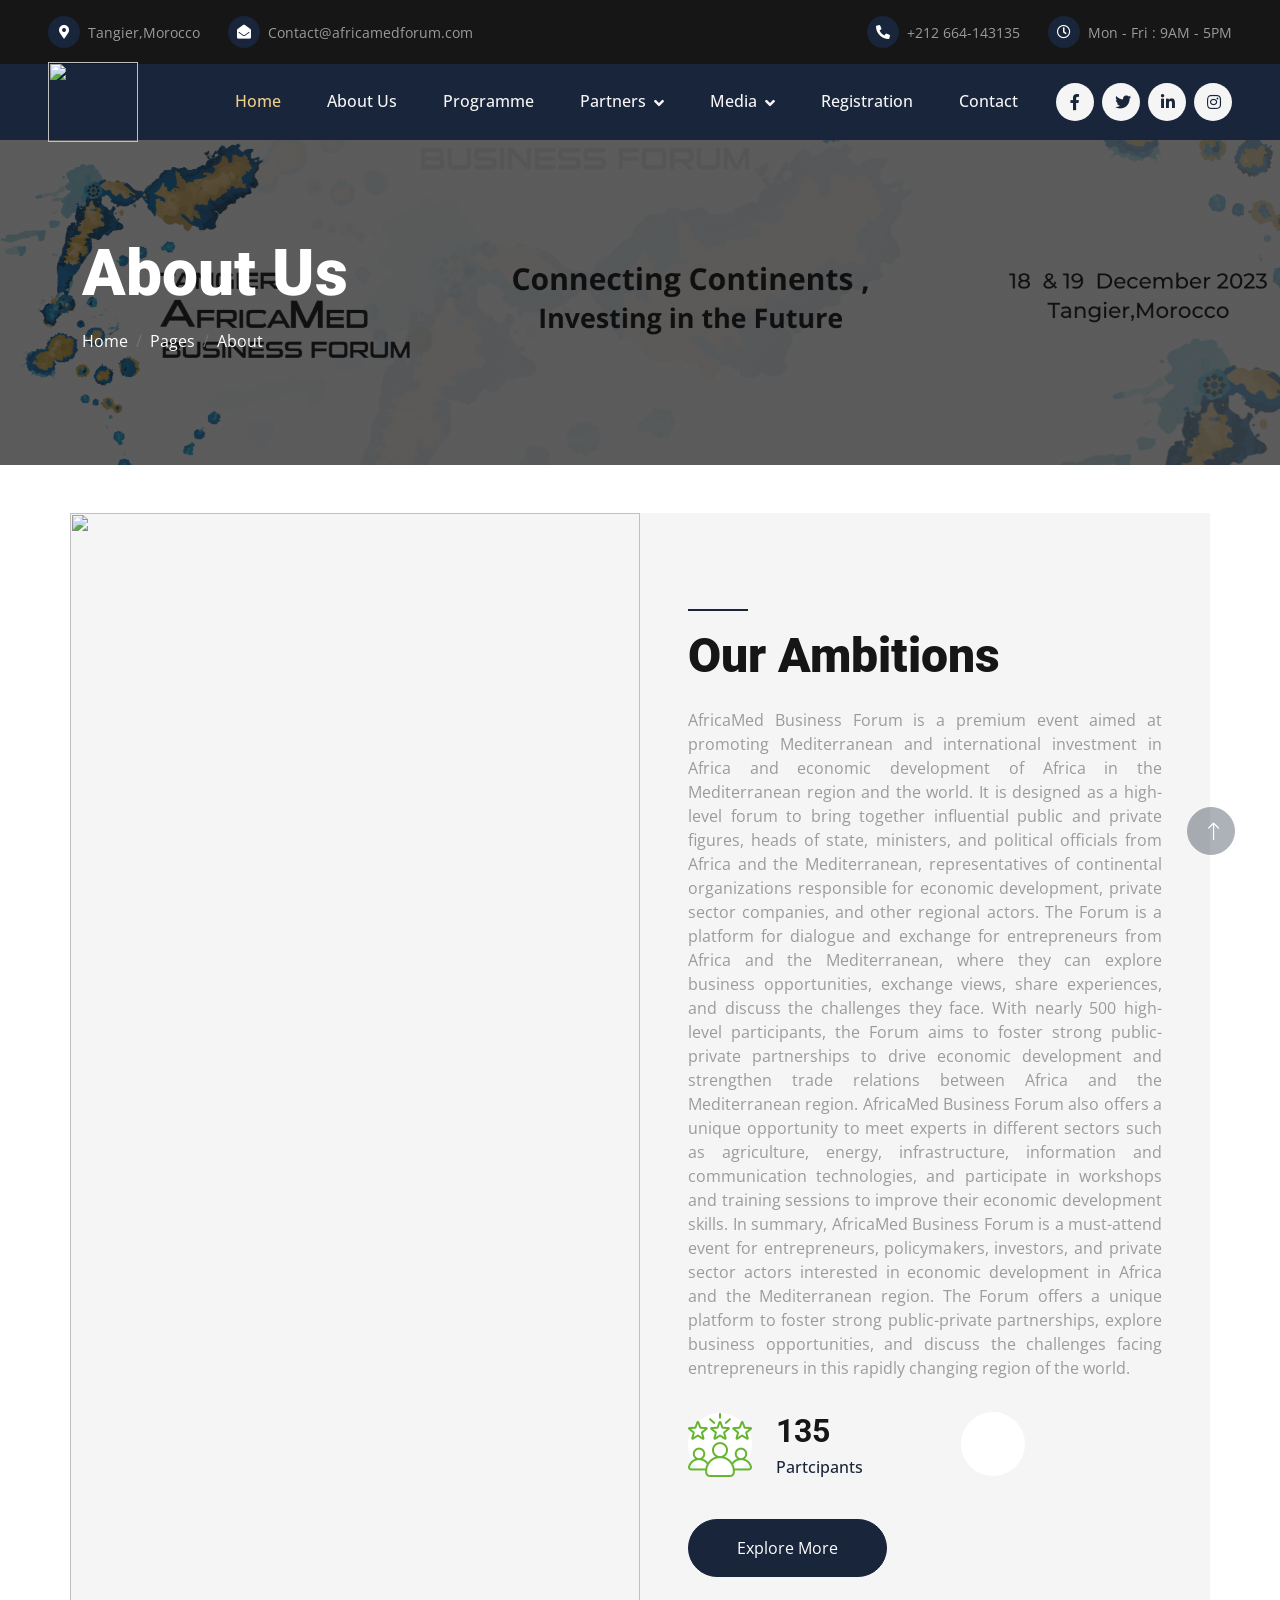
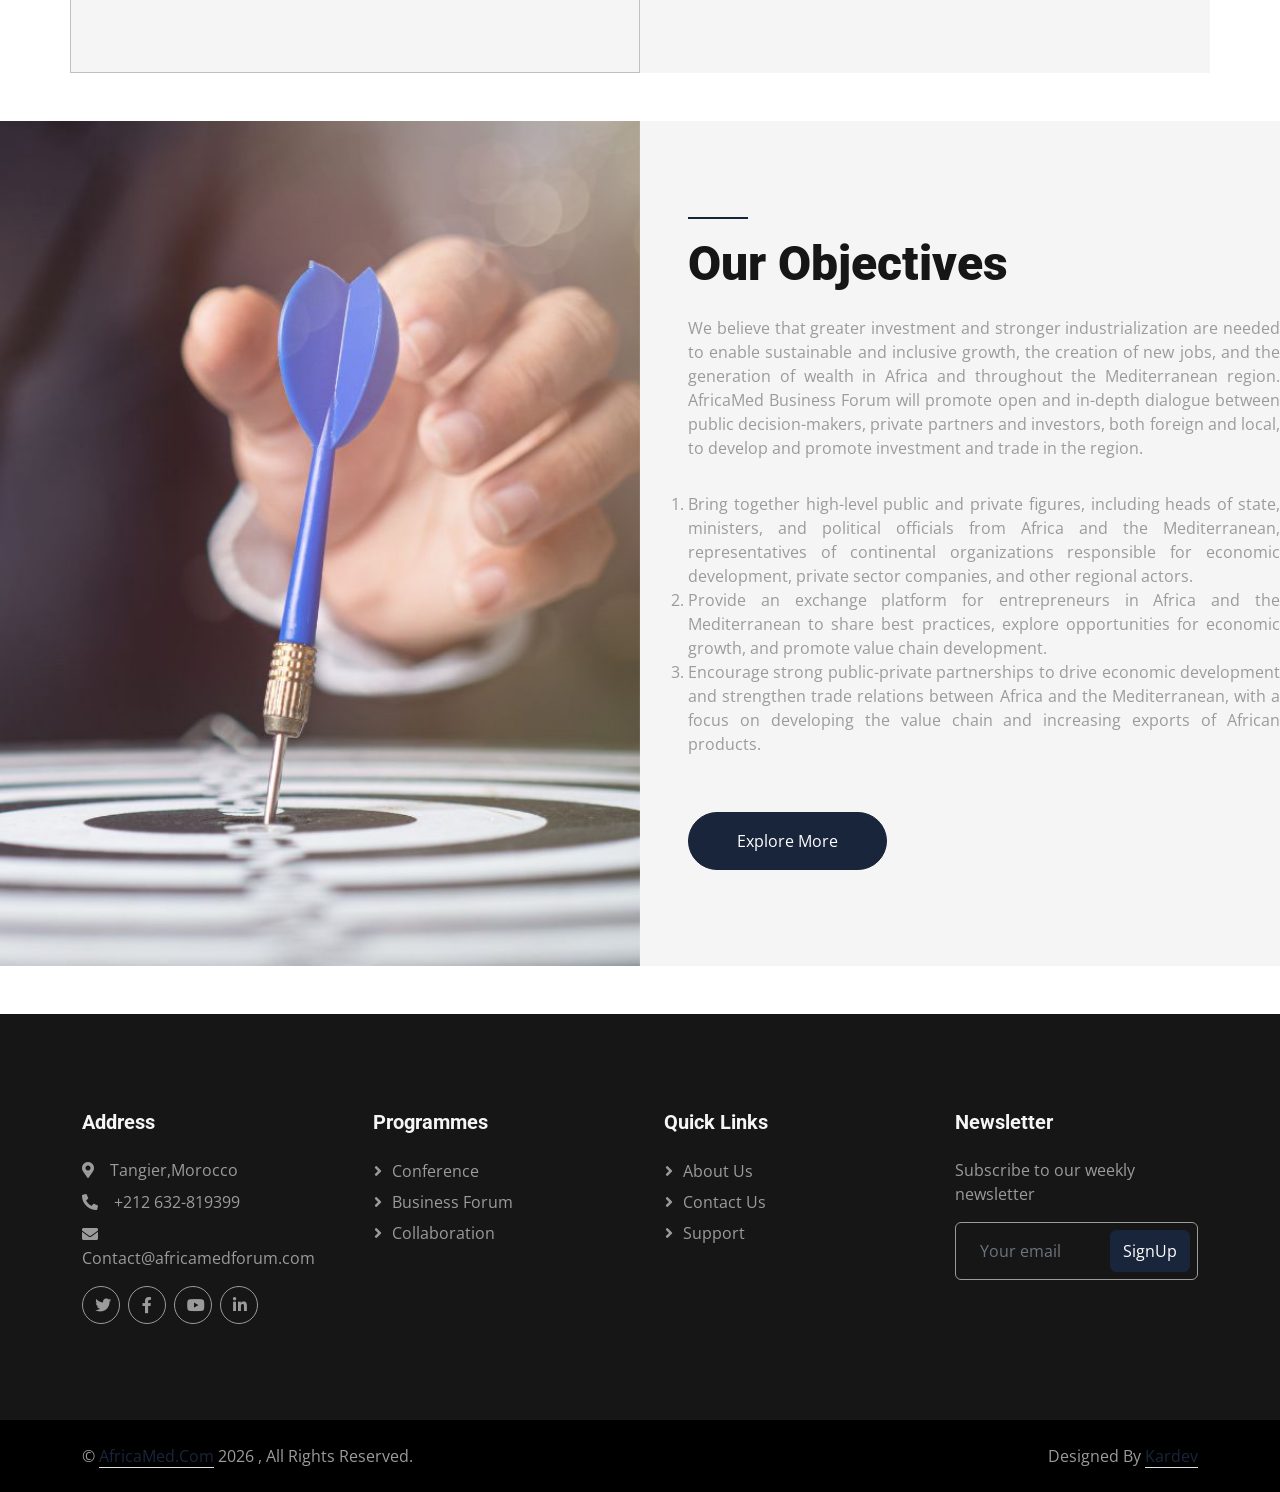
==== commit 7b2fec57: "copyright corrections" ====
--- a/about.html
+++ b/about.html
@@ -1,172 +1,129 @@
 <!DOCTYPE html>
 <html lang="en">
-  <head>
-    <meta charset="utf-8" />
+
+<head>
+    <meta charset="utf-8">
     <title>AfricaMed Kardev Website</title>
-    <meta content="width=device-width, initial-scale=1.0" name="viewport" />
-    <meta content="" name="keywords" />
-    <meta content="" name="description" />
+    <meta content="width=device-width, initial-scale=1.0" name="viewport">
+    <meta content="" name="keywords">
+    <meta content="" name="description">
 
     <!-- Favicon -->
-    <link href="img/favicon.png" rel="icon" />
+    <link href="img/favicon.png" rel="icon">
 
     <!-- Google Web Fonts -->
-    <link rel="preconnect" href="https://fonts.googleapis.com" />
-    <link rel="preconnect" href="https://fonts.gstatic.com" crossorigin />
-    <link
-      href="https://fonts.googleapis.com/css2?family=Open+Sans:wght@400;500&family=Roboto:wght@500;700;900&display=swap"
-      rel="stylesheet"
-    />
+    <link rel="preconnect" href="https://fonts.googleapis.com">
+    <link rel="preconnect" href="https://fonts.gstatic.com" crossorigin>
+    <link href="https://fonts.googleapis.com/css2?family=Open+Sans:wght@400;500&family=Roboto:wght@500;700;900&display=swap" rel="stylesheet"> 
 
     <!-- Icon Font Stylesheet -->
-    <link
-      href="https://cdnjs.cloudflare.com/ajax/libs/font-awesome/5.10.0/css/all.min.css"
-      rel="stylesheet"
-    />
-    <link
-      href="https://cdn.jsdelivr.net/npm/bootstrap-icons@1.4.1/font/bootstrap-icons.css"
-      rel="stylesheet"
-    />
+    <link href="https://cdnjs.cloudflare.com/ajax/libs/font-awesome/5.10.0/css/all.min.css" rel="stylesheet">
+    <link href="https://cdn.jsdelivr.net/npm/bootstrap-icons@1.4.1/font/bootstrap-icons.css" rel="stylesheet">
 
     <!-- Libraries Stylesheet -->
-    <link href="lib/animate/animate.min.css" rel="stylesheet" />
-    <link href="lib/owlcarousel/assets/owl.carousel.min.css" rel="stylesheet" />
-    <link href="lib/lightbox/css/lightbox.min.css" rel="stylesheet" />
+    <link href="lib/animate/animate.min.css" rel="stylesheet">
+    <link href="lib/owlcarousel/assets/owl.carousel.min.css" rel="stylesheet">
+    <link href="lib/lightbox/css/lightbox.min.css" rel="stylesheet">
 
     <!-- Customized Bootstrap Stylesheet -->
-    <link href="css/bootstrap.min.css" rel="stylesheet" />
+    <link href="css/bootstrap.min.css" rel="stylesheet">
 
     <!-- Template Stylesheet -->
-    <link href="css/style.css" rel="stylesheet" />
-    <link rel="stylesheet" href="scss/custom-bootstrap.css" />
-  </head>
-
-  <body>
+    <link href="css/style.css" rel="stylesheet">
+    <link rel="stylesheet" href="scss/custom-bootstrap.css">
+
+</head>
+
+<body>
     <!-- Spinner Start -->
-    <div
-      id="spinner"
-      class="show bg-white position-fixed translate-middle w-100 vh-100 top-50 start-50 d-flex align-items-center justify-content-center"
-    >
-      <div
-        class="spinner-border text-primary"
-        style="width: 3rem; height: 3rem"
-        role="status"
-      >
-        <span class="sr-only">Loading...</span>
-      </div>
+    <div id="spinner" class="show bg-white position-fixed translate-middle w-100 vh-100 top-50 start-50 d-flex align-items-center justify-content-center">
+        <div class="spinner-border text-primary" style="width: 3rem; height: 3rem;" role="status">
+            <span class="sr-only">Loading...</span>
+        </div>
     </div>
     <!-- Spinner End -->
+
 
     <!-- Topbar Start -->
     <div class="container-fluid bg-dark px-5">
-      <div class="row gx-4 d-none d-lg-flex">
-        <div class="col-lg-6 text-start">
-          <div class="h-100 d-inline-flex align-items-center py-3 me-4">
-            <div class="btn-sm-square rounded-circle bg-primary me-2">
-              <small class="fa fa-map-marker-alt text-white"></small>
-            </div>
-            <small>Tangier,Morocco</small>
-          </div>
-          <div class="h-100 d-inline-flex align-items-center py-3">
-            <div class="btn-sm-square rounded-circle bg-primary me-2">
-              <small class="fa fa-envelope-open text-white"></small>
-            </div>
-            <small>Contact@africamedforum.com</small>
-          </div>
-        </div>
-        <div class="col-lg-6 text-end">
-          <div class="h-100 d-inline-flex align-items-center py-3 me-4">
-            <div class="btn-sm-square rounded-circle bg-primary me-2">
-              <small class="fa fa-phone-alt text-white"></small>
-            </div>
-            <small>+212 664-143135</small>
-          </div>
-          <div class="h-100 d-inline-flex align-items-center py-3">
-            <div class="btn-sm-square rounded-circle bg-primary me-2">
-              <small class="far fa-clock text-white"></small>
-            </div>
-            <small>Mon - Fri : 9AM - 5PM</small>
-          </div>
-        </div>
-      </div>
+        <div class="row gx-4 d-none d-lg-flex">
+            <div class="col-lg-6 text-start">
+                <div class="h-100 d-inline-flex align-items-center py-3 me-4">
+                    <div class="btn-sm-square rounded-circle bg-primary me-2">
+                        <small class="fa fa-map-marker-alt text-white"></small>
+                    </div>
+                    <small>Tangier,Morocco</small>
+                </div>
+                <div class="h-100 d-inline-flex align-items-center py-3">
+                    <div class="btn-sm-square rounded-circle bg-primary me-2">
+                        <small class="fa fa-envelope-open text-white"></small>
+                    </div>
+                    <small>Contact@africamedforum.com</small>
+                </div>
+            </div>
+            <div class="col-lg-6 text-end">
+                <div class="h-100 d-inline-flex align-items-center py-3 me-4">
+                    <div class="btn-sm-square rounded-circle bg-primary me-2">
+                        <small class="fa fa-phone-alt text-white"></small>
+                    </div>
+                    <small>+212 664-143135</small>
+                </div>
+                <div class="h-100 d-inline-flex align-items-center py-3">
+                    <div class="btn-sm-square rounded-circle bg-primary me-2">
+                        <small class="far fa-clock text-white"></small>
+                    </div>
+                    <small>Mon - Fri : 9AM - 5PM</small>
+                </div>
+            </div>
+        </div>
     </div>
     <!-- Topbar End -->
 
+
     <!-- Navbar Start -->
-    <nav
-      class="navbar navbar-expand-lg bg-primary navbar-warning sticky-top p-0 px-4 px-lg-5"
-    >
-      <a href="index.html" class="navbar-brand d-flex align-items-center">
-        <!-- <h2 class="m-0 text-primary">AfricaMed</h2> -->
-        <img src="img/logo_white.gif" alt="" width="90" height="80" />
-      </a>
-      <button
-        type="button"
-        class="navbar-toggler"
-        data-bs-toggle="collapse"
-        data-bs-target="#navbarCollapse"
-      >
-        <span class="navbar-toggler-icon"></span>
-      </button>
-      <div class="collapse navbar-collapse" id="navbarCollapse">
-        <div class="navbar-nav ms-auto py-4 py-lg-0">
-          <a href="index.html" class="nav-item nav-link active">Home</a>
-          <a href="about.html" class="nav-item nav-link">About Us</a>
-          <a href="programmes.html" class="nav-item nav-link">Programme</a>
-          <div class="nav-item dropdown">
-            <a
-              href="#"
-              class="nav-link dropdown-toggle"
-              data-bs-toggle="dropdown"
-              >Partners</a
-            >
-            <div class="dropdown-menu rounded-0 rounded-bottom m-0">
-              <a href="partners.html" class="dropdown-item">Become Partner</a>
-              <a href="partners.html" class="dropdown-item">Our Partners</a>
-            </div>
-          </div>
-          <div class="nav-item dropdown">
-            <a
-              href="#"
-              class="nav-link dropdown-toggle"
-              data-bs-toggle="dropdown"
-              >Media</a
-            >
-            <div class="dropdown-menu rounded-0 rounded-bottom m-0">
-              <a href="feature.html" class="dropdown-item">NewsPaper</a>
-              <a href="videopage.html" class="dropdown-item">Video Library</a>
-              <a href="team.html" class="dropdown-item">Photo Gallery</a>
-              <a href="testimonial.html" class="dropdown-item">Testimonial</a>
-            </div>
-          </div>
-          <a href="registration.html" class="nav-item nav-link">Registration</a>
-          <a href="contact.html" class="nav-item nav-link">Contact</a>
-        </div>
-        <div class="h-100 d-lg-inline-flex align-items-center d-none">
-          <a
-            class="btn btn-square rounded-circle bg-light text-primary me-2"
-            href=""
-            ><i class="fab fa-facebook-f"></i
-          ></a>
-          <a
-            class="btn btn-square rounded-circle bg-light text-primary me-2"
-            href=""
-            ><i class="fab fa-twitter"></i
-          ></a>
-          <a
-            class="btn btn-square rounded-circle bg-light text-primary me-2"
-            href=""
-            ><i class="fab fa-linkedin-in"></i
-          ></a>
-          <a
-            class="btn btn-square rounded-circle bg-light text-primary me-0"
-            href=""
-            ><i class="fab fa-instagram"></i
-          ></a>
-        </div>
-      </div>
+    <nav class="navbar navbar-expand-lg bg-primary navbar-warning sticky-top p-0 px-4 px-lg-5">
+        <a href="index.html" class="navbar-brand d-flex align-items-center">
+            <!-- <h2 class="m-0 text-primary">AfricaMed</h2> -->
+            <img src="img/logo_white.gif" alt="" width="90" height="80">
+        </a>
+        <button type="button" class="navbar-toggler text-light" data-bs-toggle="collapse" data-bs-target="#navbarCollapse">
+            <span class="navbar-toggler-icon text-dark"></span>
+        </button>
+        
+        <div class="collapse navbar-collapse" id="navbarCollapse">
+            <div class="navbar-nav ms-auto py-4 py-lg-0">
+                <a href="index.html" class="nav-item nav-link active">Home</a>
+                <a href="about.html" class="nav-item nav-link">About Us</a>
+                <a href="programmes.html" class="nav-item nav-link">Programme</a>            
+                <div class="nav-item dropdown">
+                    <a href="#" class="nav-link dropdown-toggle" data-bs-toggle="dropdown">Partners</a>
+                    <div class="dropdown-menu rounded-0 rounded-bottom m-0">           
+                        <a href="partners.html" class="dropdown-item">Our Partners</a>
+                        <a href="become_partner.html" class="dropdown-item">Become Partner</a>
+                    </div>
+                </div>
+                <div class="nav-item dropdown">
+                    <a href="#" class="nav-link dropdown-toggle" data-bs-toggle="dropdown">Media</a>
+                    <div class="dropdown-menu rounded-0 rounded-bottom m-0">
+                        <a href="feature.html" class="dropdown-item">NewsPaper</a>
+                        <a href="videopage.html" class="dropdown-item">Video Library</a>
+                        <a href="team.html" class="dropdown-item">Photo Gallery</a>
+                        <a href="testimonial.html" class="dropdown-item">Testimonial</a>
+                    </div>
+                </div>
+                <a href="registration.html" class="nav-item nav-link">Registration</a>
+                <a href="contact.html" class="nav-item nav-link">Contact</a>
+            </div>
+            <div class="h-100 d-lg-inline-flex align-items-center d-none">
+                <a class="btn btn-square rounded-circle bg-light text-primary me-2" href=""><i class="fab fa-facebook-f"></i></a>
+                <a class="btn btn-square rounded-circle bg-light text-primary me-2" href=""><i class="fab fa-twitter"></i></a>
+                <a class="btn btn-square rounded-circle bg-light text-primary me-2" href=""><i class="fab fa-linkedin-in"></i></a>
+                <a class="btn btn-square rounded-circle bg-light text-primary me-0" href=""><i class="fab fa-instagram"></i></a>
+            </div>
+        </div>
     </nav>
     <!-- Navbar End -->
+
 
     <!-- Page Header Start -->
     <div class="container-fluid page-header py-5 mb-5">
@@ -511,30 +468,32 @@
     </div>
     <!-- Footer End -->
 
+   
+
     <!-- Copyright Start -->
-    <div class="container-fluid py-4" style="background: #000000">
-      <div class="container">
-        <div class="row">
-          <div class="col-md-6 text-center text-md-start mb-3 mb-md-0">
-            &copy; <a class="border-bottom" href="#">AfricaMed.Com</a>, All
-            Right Reserved.
-          </div>
-          <div class="col-md-6 text-center text-md-end">
-            Designed By
-            <a
-              class="border-bottom"
-              href="https://www.linkedin.com/in/samuel-k-gyasi/"
-              >Sam</a
-            ><br />For
-            <a
-              class="border-bottom"
-              href="https://www.linkedin.com/in/samuel-k-gyasi/"
-              >Kardev</a
-            >
-          </div>
-        </div>
-      </div>
-    </div>
+    <div class="container-fluid py-4" style="background: #000000;">
+        <div class="container">
+            <div class="row">
+                <div class="col-md-6 text-center text-md-start mb-3 mb-md-0">
+                    &copy; <a class="border-bottom text-primary" href="#">AfricaMed.Com</a> <span id="currentYear"></span> , All Rights Reserved.
+                  </div>
+                  
+                <div class="col-md-6 text-center text-md-end">
+                   
+                    Designed By <a class="border-bottom" href="https://www.linkedin.com/company/kardev/about/">Kardev</a><br>
+                </div>
+            </div>
+        </div>
+    </div>
+
+    <script>
+        // Get the current year
+        var currentYear = new Date().getFullYear();
+        
+        // Find the element with the id "currentYear" and set its text content
+        document.getElementById("currentYear").textContent = currentYear;
+      </script>
+      
     <!-- Copyright End -->
 
     <!-- Back to Top -->
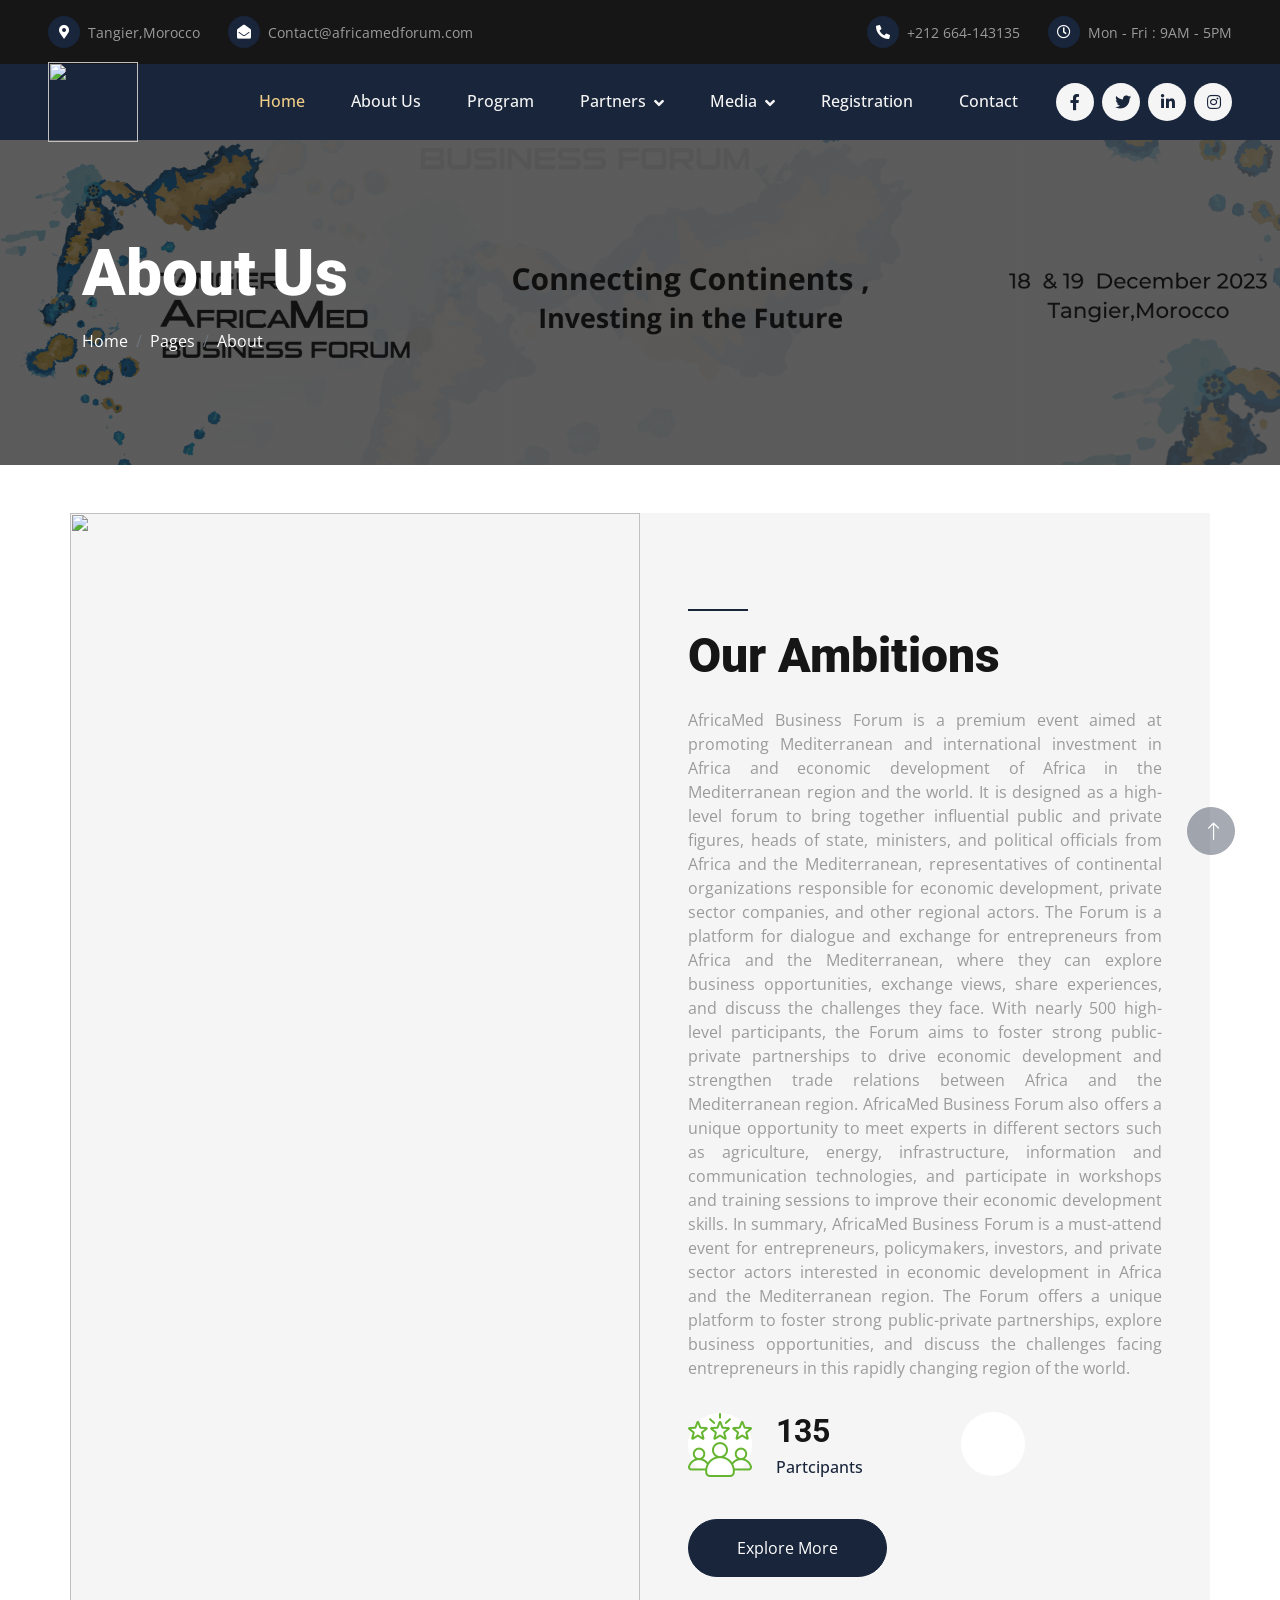
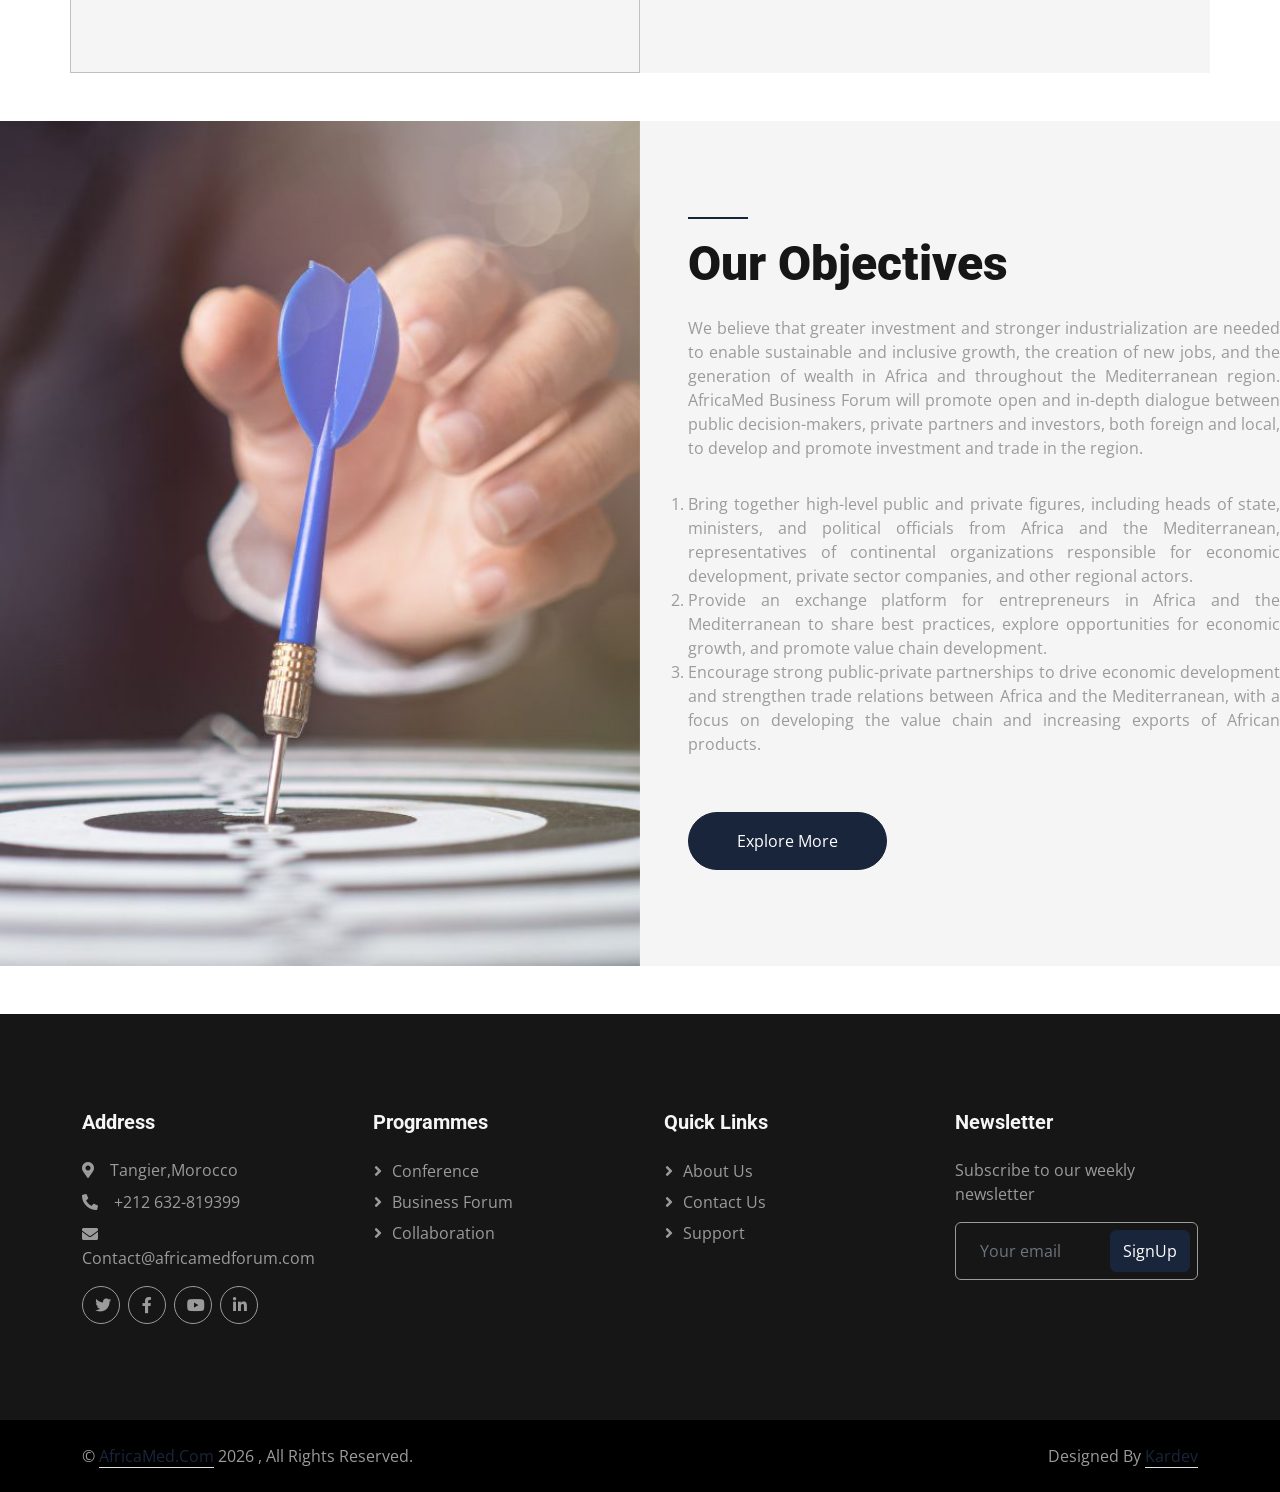
==== commit ab77b883: "from programme to program" ====
--- a/about.html
+++ b/about.html
@@ -94,7 +94,7 @@
             <div class="navbar-nav ms-auto py-4 py-lg-0">
                 <a href="index.html" class="nav-item nav-link active">Home</a>
                 <a href="about.html" class="nav-item nav-link">About Us</a>
-                <a href="programmes.html" class="nav-item nav-link">Programme</a>            
+                <a href="programmes.html" class="nav-item nav-link">Program</a>            
                 <div class="nav-item dropdown">
                     <a href="#" class="nav-link dropdown-toggle" data-bs-toggle="dropdown">Partners</a>
                     <div class="dropdown-menu rounded-0 rounded-bottom m-0">           
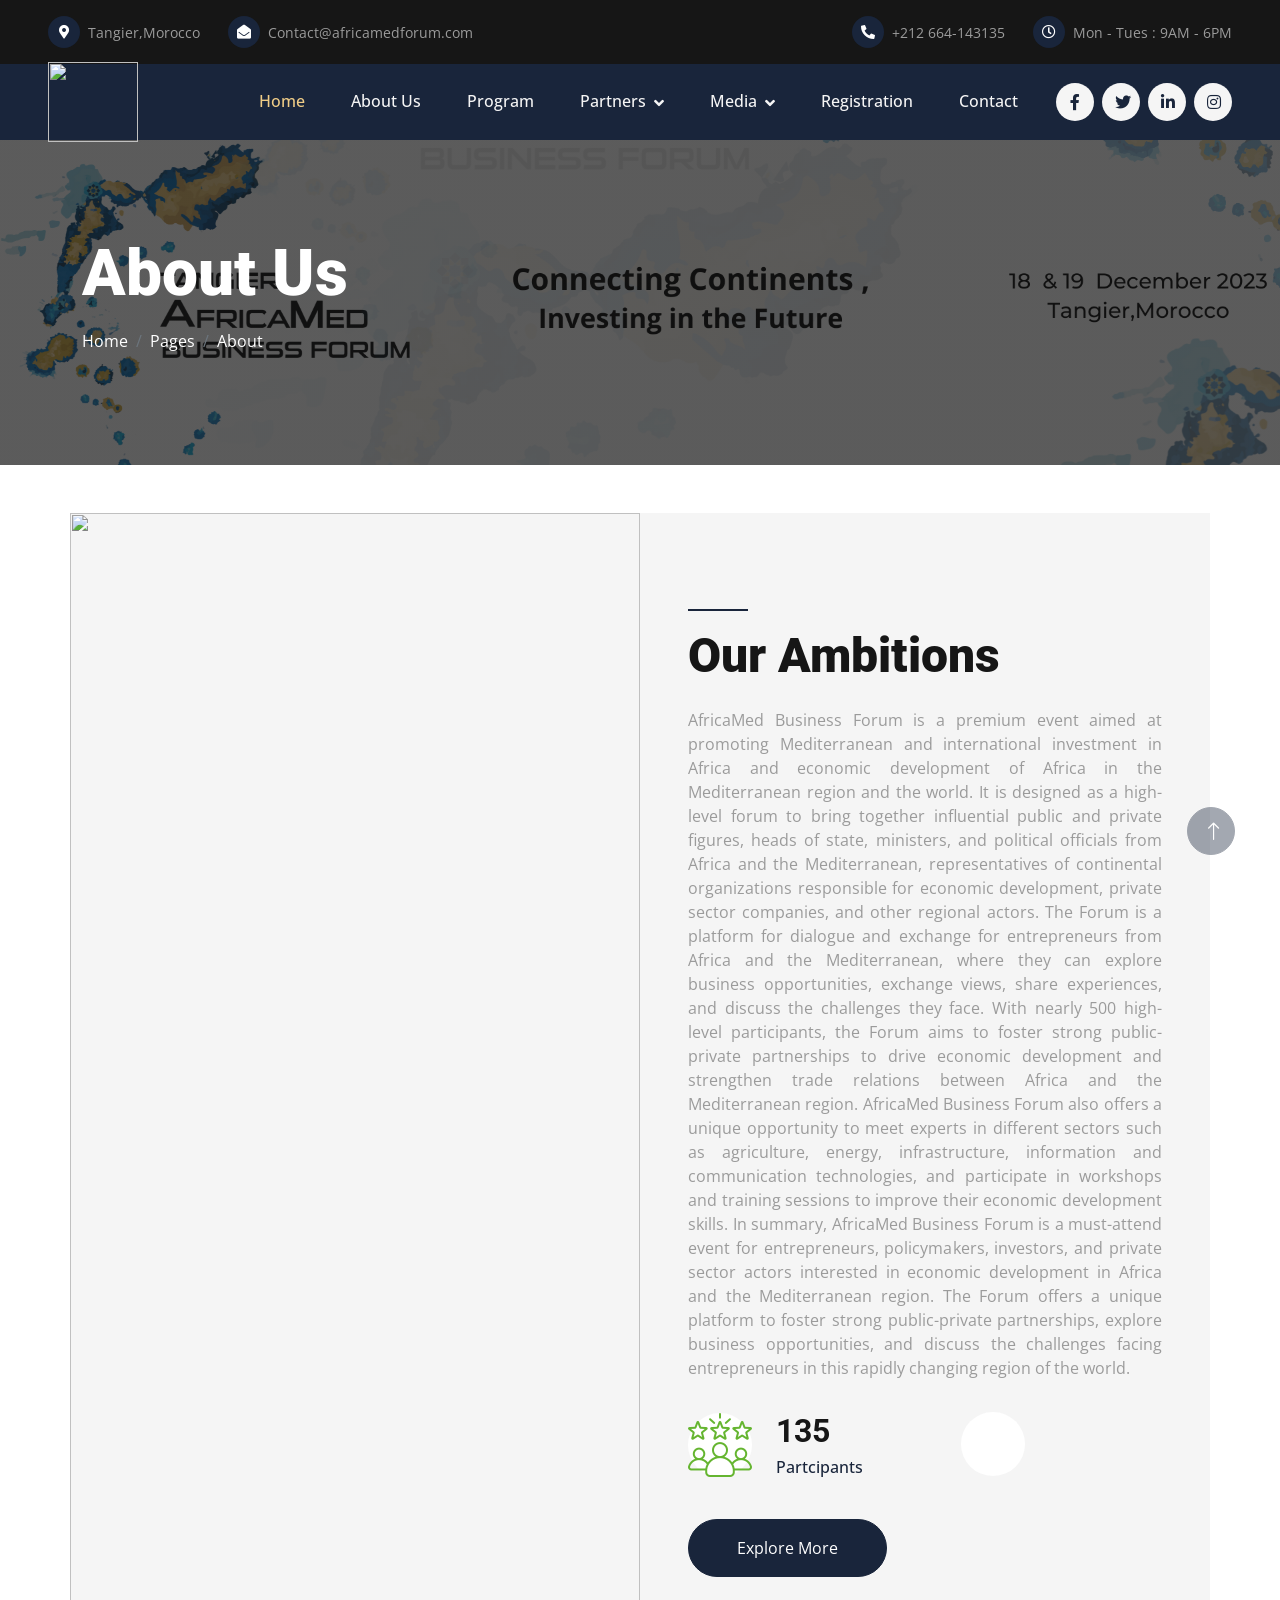
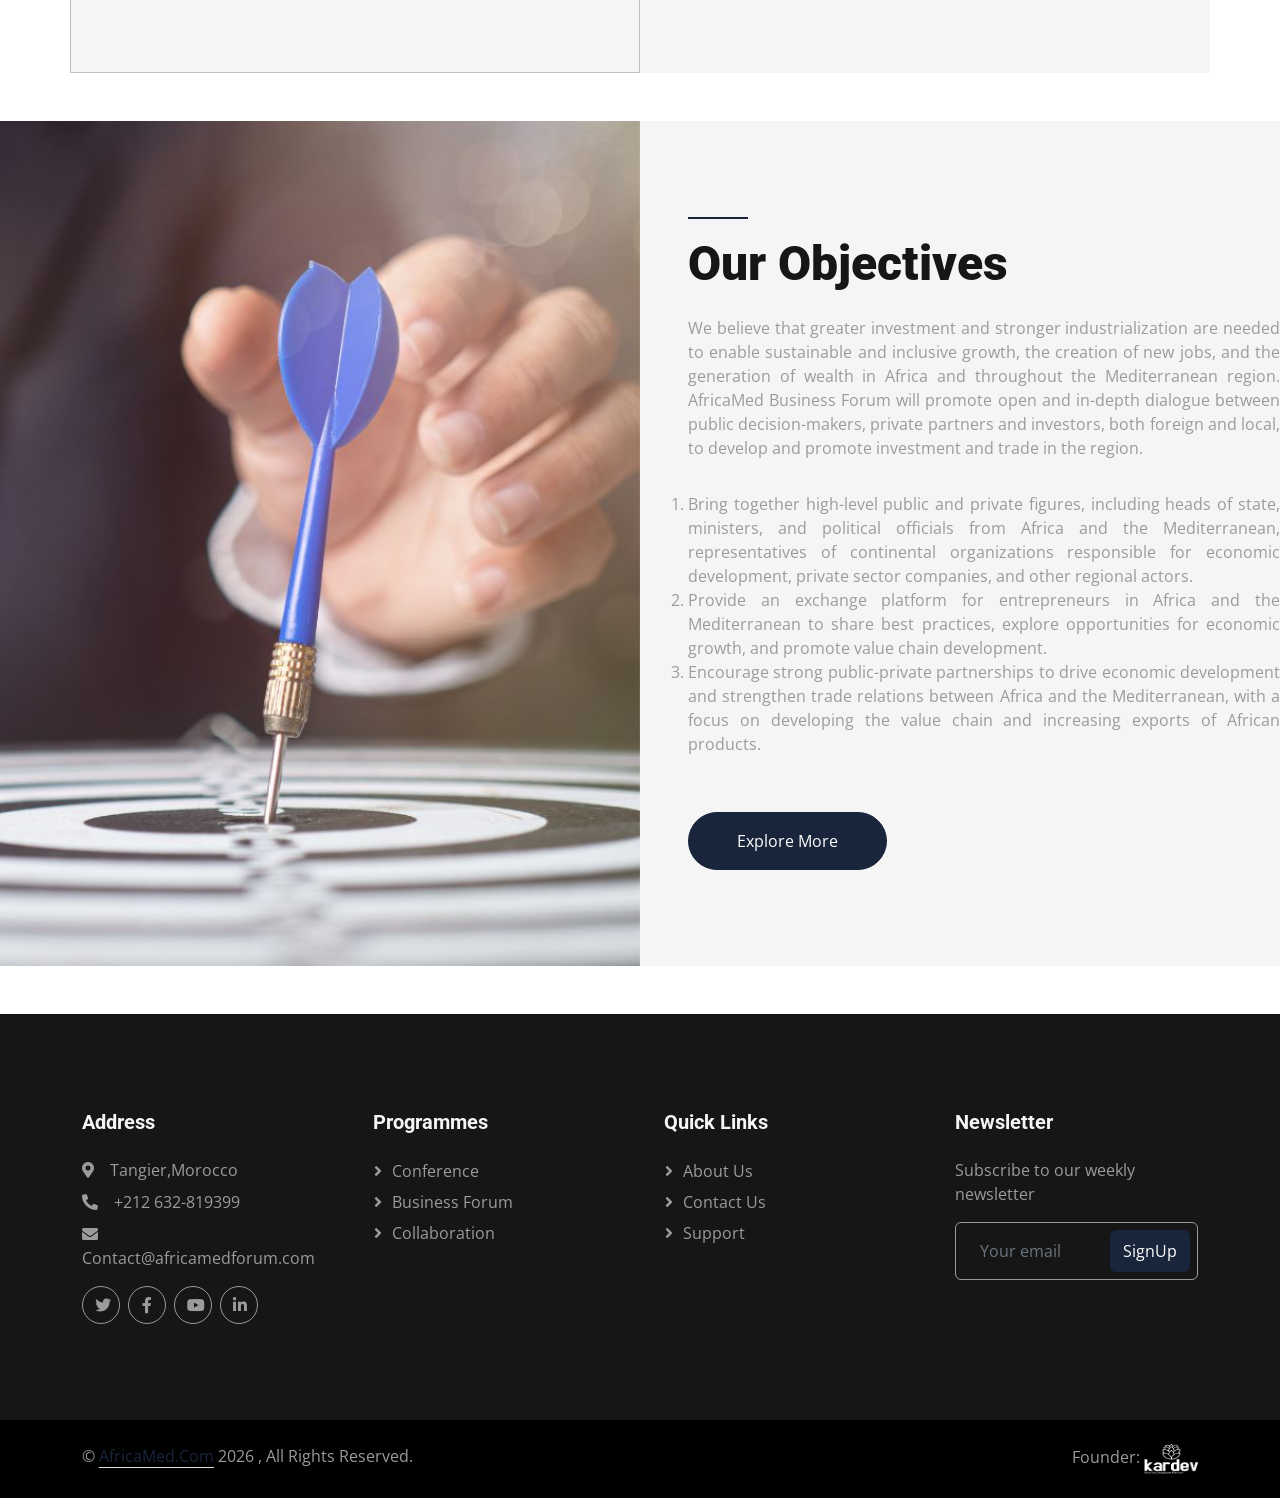
==== commit d6a8f630: "final modifications" ====
--- a/about.html
+++ b/about.html
@@ -72,7 +72,7 @@
                     <div class="btn-sm-square rounded-circle bg-primary me-2">
                         <small class="far fa-clock text-white"></small>
                     </div>
-                    <small>Mon - Fri : 9AM - 5PM</small>
+                    <small>Mon - Tues : 9AM - 6PM</small>
                 </div>
             </div>
         </div>
@@ -469,32 +469,31 @@
     <!-- Footer End -->
 
    
-
     <!-- Copyright Start -->
     <div class="container-fluid py-4" style="background: #000000;">
-        <div class="container">
-            <div class="row">
-                <div class="col-md-6 text-center text-md-start mb-3 mb-md-0">
-                    &copy; <a class="border-bottom text-primary" href="#">AfricaMed.Com</a> <span id="currentYear"></span> , All Rights Reserved.
-                  </div>
-                  
-                <div class="col-md-6 text-center text-md-end">
-                   
-                    Designed By <a class="border-bottom" href="https://www.linkedin.com/company/kardev/about/">Kardev</a><br>
-                </div>
-            </div>
-        </div>
-    </div>
-
-    <script>
-        // Get the current year
-        var currentYear = new Date().getFullYear();
-        
-        // Find the element with the id "currentYear" and set its text content
-        document.getElementById("currentYear").textContent = currentYear;
-      </script>
+      <div class="container">
+          <div class="row">
+              <div class="col-md-6 text-center text-md-start mb-3 mb-md-0">
+                  &copy; <a class="border-bottom text-primary" href="#">AfricaMed.Com</a> <span id="currentYear"></span> , All Rights Reserved.
+                </div>
+                
+              <div class="col-md-6 text-center text-md-end">
+                 
+                  Founder: <img src="/img/logo1kardev2 (1).png" alt=""width="54" height="30" >
+              </div>
+          </div>
+      </div>
+  </div>
+
+  <script>
+      // Get the current year
+      var currentYear = new Date().getFullYear();
       
-    <!-- Copyright End -->
+      // Find the element with the id "currentYear" and set its text content
+      document.getElementById("currentYear").textContent = currentYear;
+    </script>
+    
+  <!-- Copyright End -->
 
     <!-- Back to Top -->
     <a
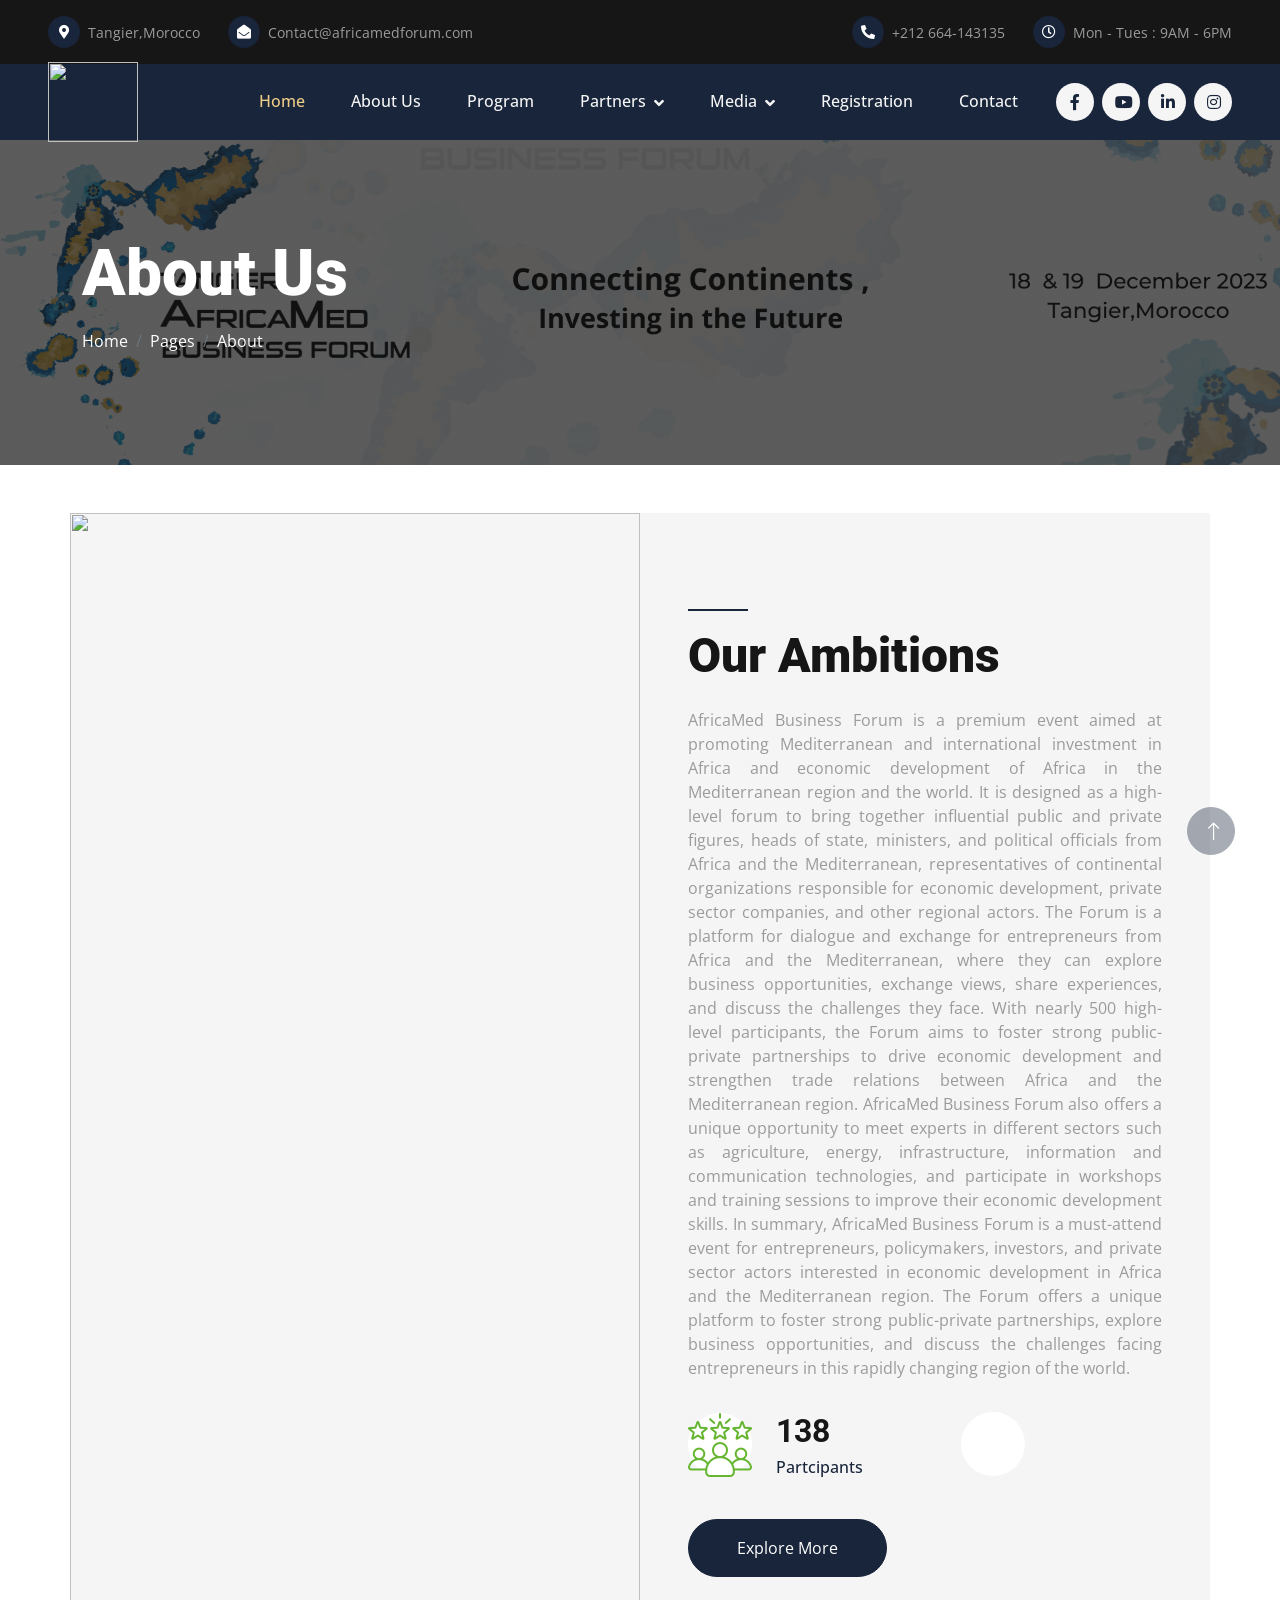
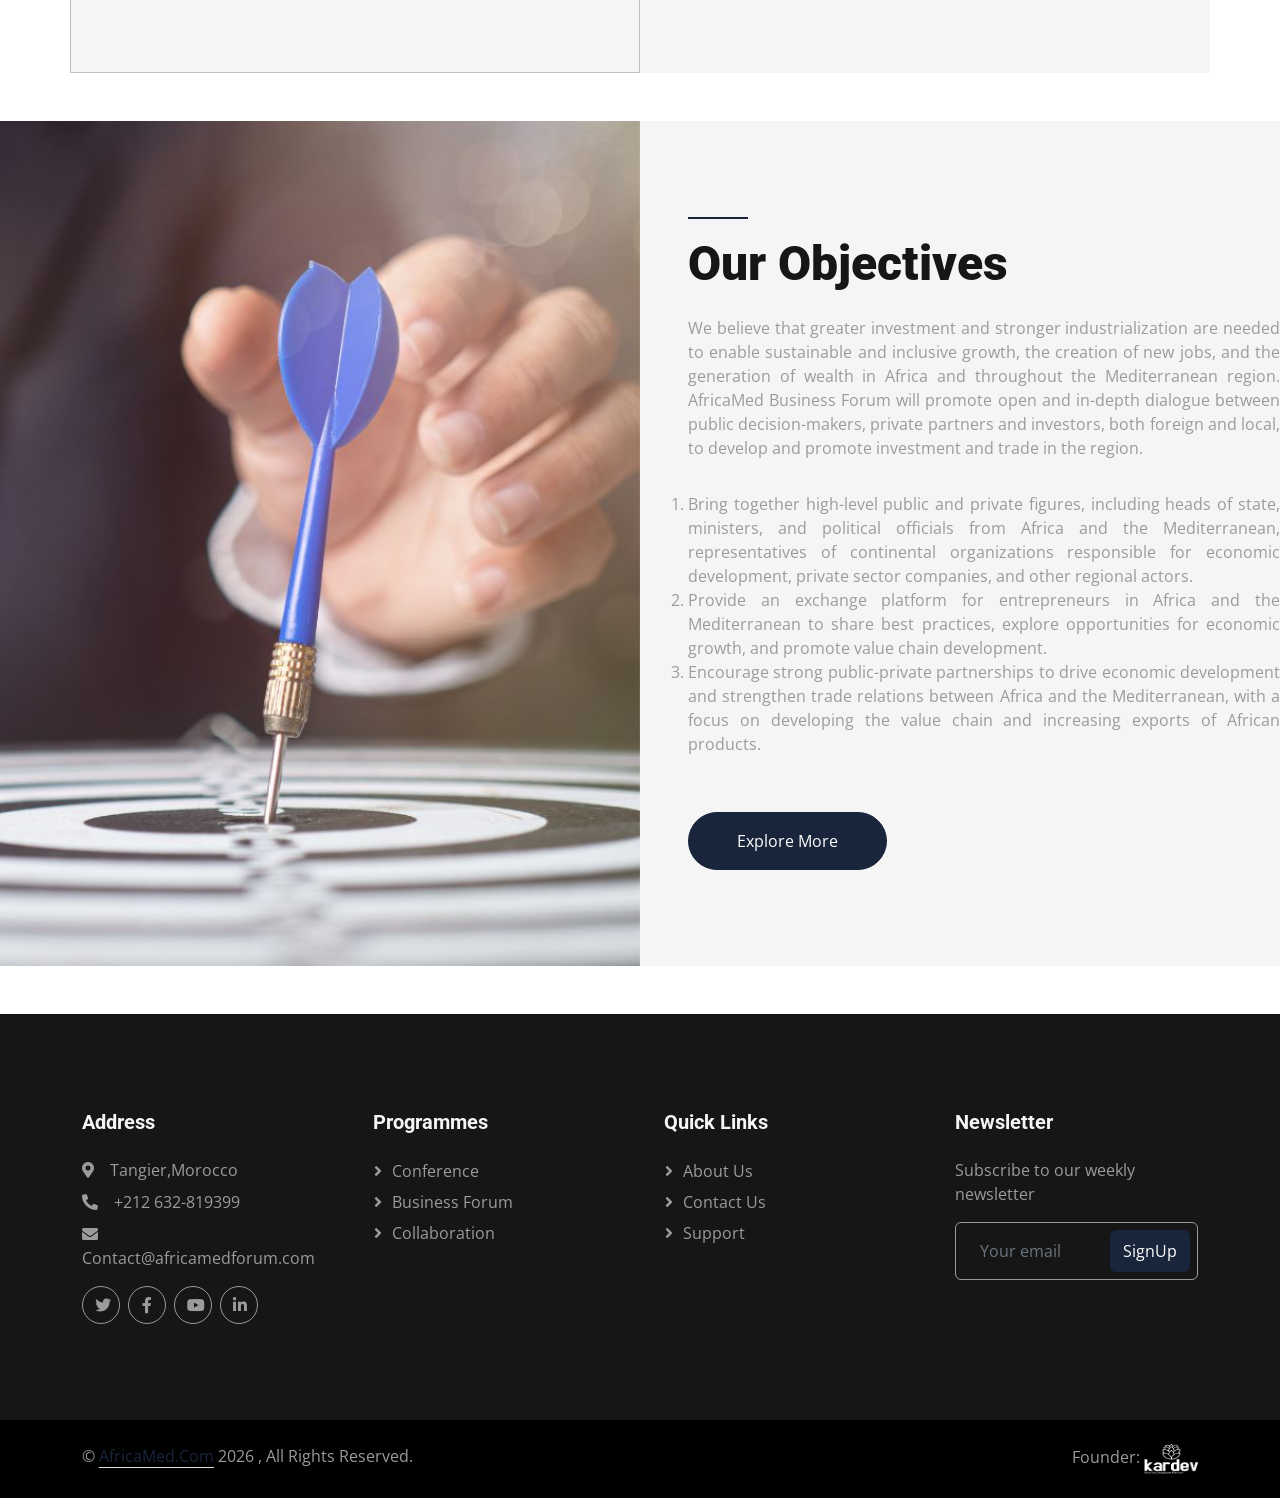
==== commit c9163229: "final modification 2" ====
--- a/about.html
+++ b/about.html
@@ -80,49 +80,51 @@
     <!-- Topbar End -->
 
 
+    
+
     <!-- Navbar Start -->
     <nav class="navbar navbar-expand-lg bg-primary navbar-warning sticky-top p-0 px-4 px-lg-5">
-        <a href="index.html" class="navbar-brand d-flex align-items-center">
-            <!-- <h2 class="m-0 text-primary">AfricaMed</h2> -->
-            <img src="img/logo_white.gif" alt="" width="90" height="80">
-        </a>
-        <button type="button" class="navbar-toggler text-light" data-bs-toggle="collapse" data-bs-target="#navbarCollapse">
-            <span class="navbar-toggler-icon text-dark"></span>
-        </button>
-        
-        <div class="collapse navbar-collapse" id="navbarCollapse">
-            <div class="navbar-nav ms-auto py-4 py-lg-0">
-                <a href="index.html" class="nav-item nav-link active">Home</a>
-                <a href="about.html" class="nav-item nav-link">About Us</a>
-                <a href="programmes.html" class="nav-item nav-link">Program</a>            
-                <div class="nav-item dropdown">
-                    <a href="#" class="nav-link dropdown-toggle" data-bs-toggle="dropdown">Partners</a>
-                    <div class="dropdown-menu rounded-0 rounded-bottom m-0">           
-                        <a href="partners.html" class="dropdown-item">Our Partners</a>
-                        <a href="become_partner.html" class="dropdown-item">Become Partner</a>
-                    </div>
-                </div>
-                <div class="nav-item dropdown">
-                    <a href="#" class="nav-link dropdown-toggle" data-bs-toggle="dropdown">Media</a>
-                    <div class="dropdown-menu rounded-0 rounded-bottom m-0">
-                        <a href="feature.html" class="dropdown-item">NewsPaper</a>
-                        <a href="videopage.html" class="dropdown-item">Video Library</a>
-                        <a href="team.html" class="dropdown-item">Photo Gallery</a>
-                        <a href="testimonial.html" class="dropdown-item">Testimonial</a>
-                    </div>
-                </div>
-                <a href="registration.html" class="nav-item nav-link">Registration</a>
-                <a href="contact.html" class="nav-item nav-link">Contact</a>
-            </div>
-            <div class="h-100 d-lg-inline-flex align-items-center d-none">
-                <a class="btn btn-square rounded-circle bg-light text-primary me-2" href=""><i class="fab fa-facebook-f"></i></a>
-                <a class="btn btn-square rounded-circle bg-light text-primary me-2" href=""><i class="fab fa-twitter"></i></a>
-                <a class="btn btn-square rounded-circle bg-light text-primary me-2" href=""><i class="fab fa-linkedin-in"></i></a>
-                <a class="btn btn-square rounded-circle bg-light text-primary me-0" href=""><i class="fab fa-instagram"></i></a>
-            </div>
-        </div>
-    </nav>
-    <!-- Navbar End -->
+      <a href="index.html" class="navbar-brand d-flex align-items-center">
+          <!-- <h2 class="m-0 text-primary">AfricaMed</h2> -->
+          <img src="img/logo_white.gif" alt="" width="90" height="80">
+      </a>
+      <button type="button" class="navbar-toggler text-light" data-bs-toggle="collapse" data-bs-target="#navbarCollapse">
+          <span class="navbar-toggler-icon text-dark"></span>
+      </button>
+      
+      <div class="collapse navbar-collapse" id="navbarCollapse">
+          <div class="navbar-nav ms-auto py-4 py-lg-0">
+              <a href="index.html" class="nav-item nav-link active">Home</a>
+              <a href="about.html" class="nav-item nav-link">About Us</a>
+              <a href="programmes.html" class="nav-item nav-link">Program</a>            
+              <div class="nav-item dropdown">
+                  <a href="#" class="nav-link dropdown-toggle" data-bs-toggle="dropdown">Partners</a>
+                  <div class="dropdown-menu rounded-0 rounded-bottom m-0">           
+                      <a href="partners.html" class="dropdown-item">Our Partners</a>
+                      <a href="become_partner.html" class="dropdown-item">Become Partner</a>
+                  </div>
+              </div>
+              <div class="nav-item dropdown">
+                  <a href="#" class="nav-link dropdown-toggle" data-bs-toggle="dropdown">Media</a>
+                  <div class="dropdown-menu rounded-0 rounded-bottom m-0">
+                      <a href="feature.html" class="dropdown-item">NewsPaper</a>
+                      <a href="videopage.html" class="dropdown-item">Video Library</a>
+                      <a href="team.html" class="dropdown-item">Photo Gallery</a>
+                      <a href="testimonial.html" class="dropdown-item">Testimonial</a>
+                  </div>
+              </div>
+              <a href="registration.html" class="nav-item nav-link">Registration</a>
+              <a href="contact.html" class="nav-item nav-link">Contact</a>
+          </div>
+          <div class="h-100 d-lg-inline-flex align-items-center d-none">
+              <a class="btn btn-square rounded-circle bg-light text-primary me-2" href="https://www.facebook.com/profile.php?id=100089986179225&sk=about"><i class="fab fa-facebook-f"></i></a>
+              <a class="btn btn-square rounded-circle bg-light text-primary me-2" href=""><i class="fab fa-youtube"></i></a>
+              <a class="btn btn-square rounded-circle bg-light text-primary me-2" href="https://www.linkedin.com/showcase/africamed-business-forum/"><i class="fab fa-linkedin-in"></i></a>
+              <a class="btn btn-square rounded-circle bg-light text-primary me-0" href="https://www.instagram.com/africamedbusinessforum/"><i class="fab fa-instagram"></i></a>
+          </div>
+      </div>
+  </nav>
+  <!-- Navbar End -->
 
 
     <!-- Page Header Start -->
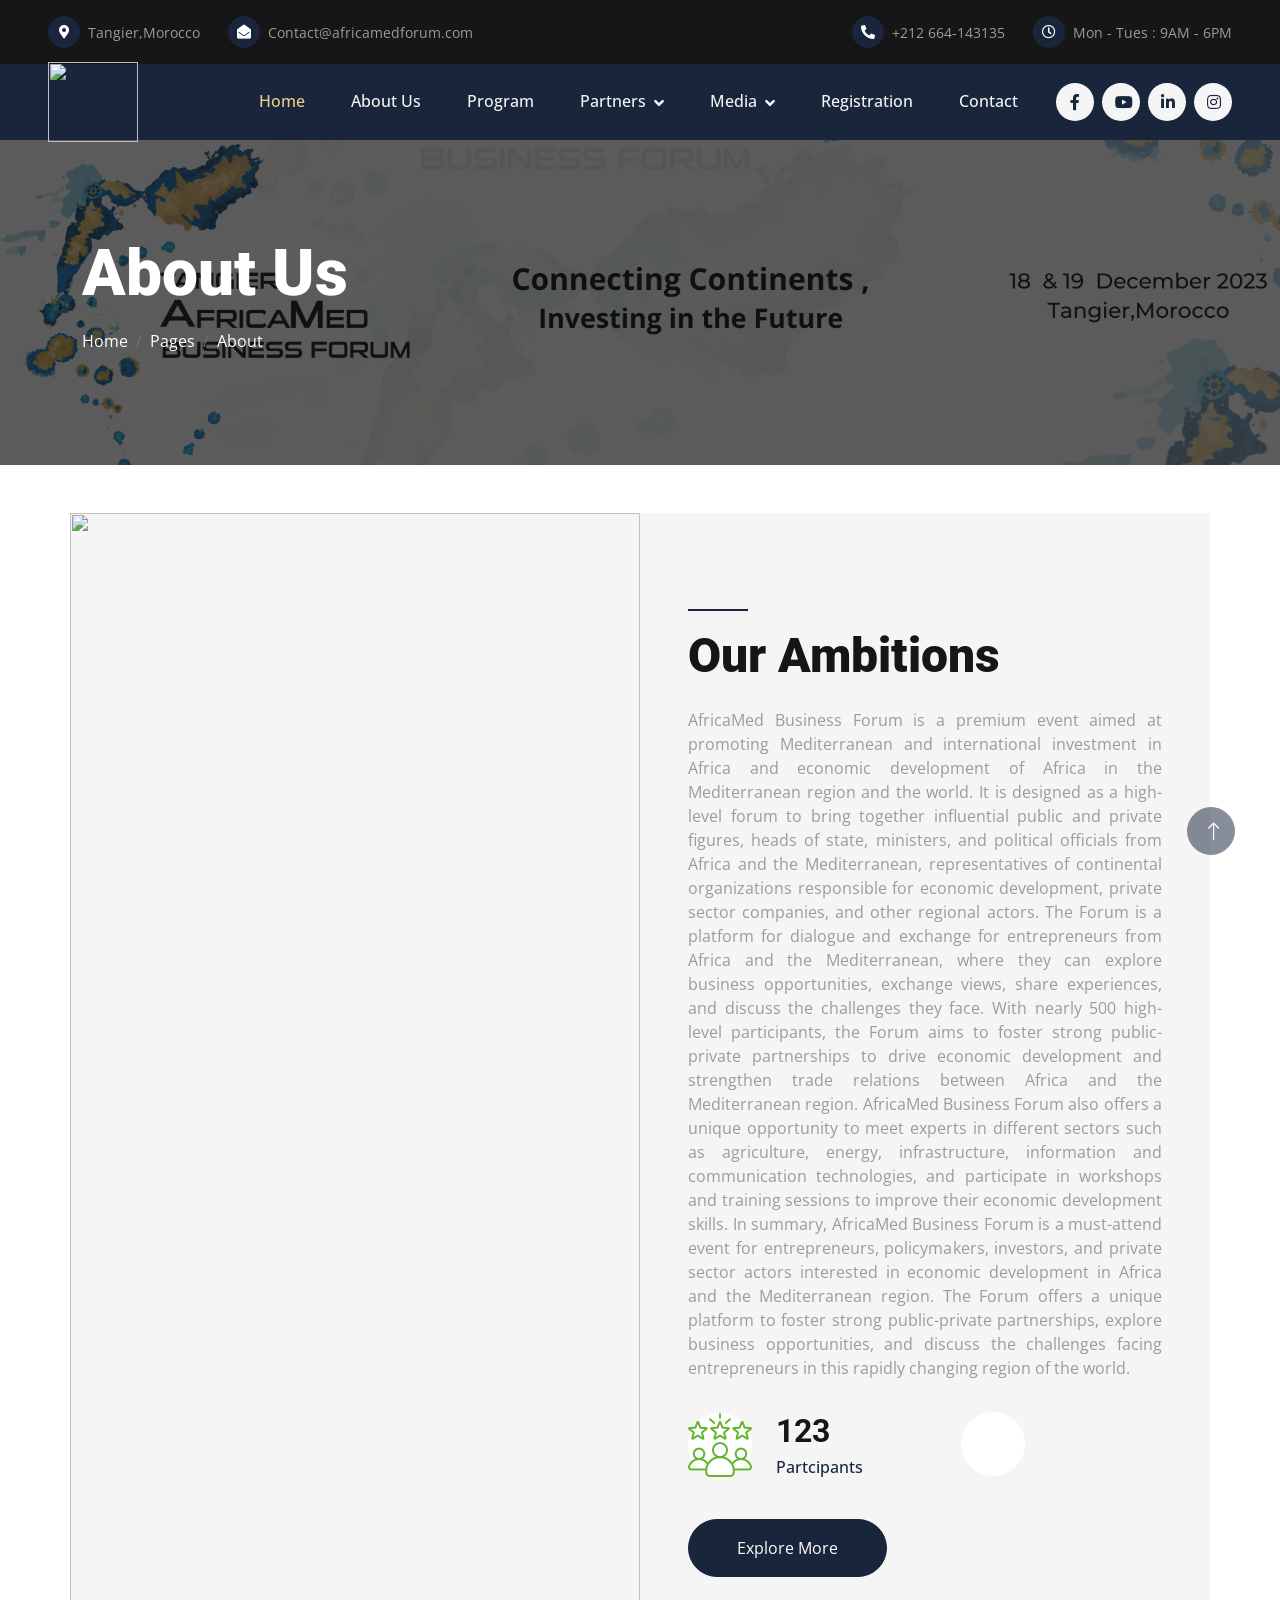
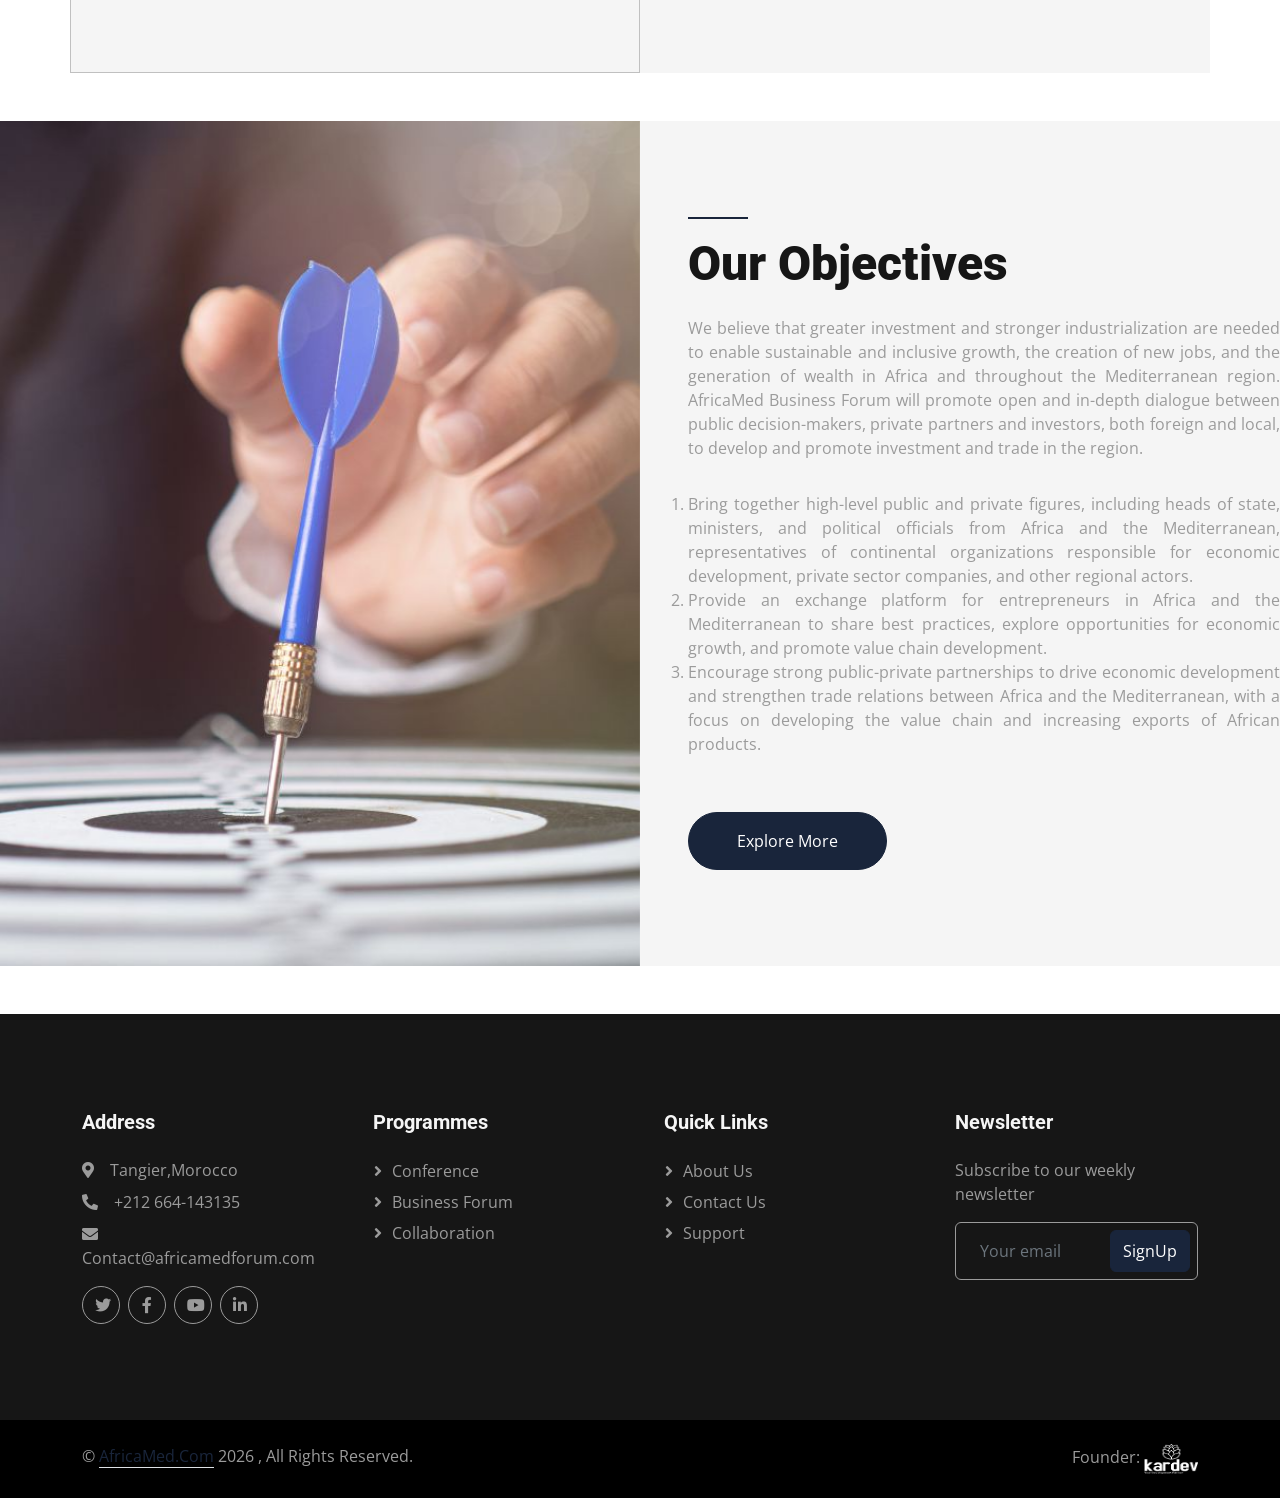
==== commit 16a537de: "final modification 2" ====
--- a/about.html
+++ b/about.html
@@ -408,7 +408,7 @@
               <i class="fa fa-map-marker-alt me-3"></i>Tangier,Morocco
             </p>
             <p class="mb-2">
-              <i class="fa fa-phone-alt me-3"></i>+212 632-819399
+              <i class="fa fa-phone-alt me-3"></i>+212 664-143135
             </p>
             <p class="mb-2">
               <i class="fa fa-envelope me-3"></i>Contact@africamedforum.com
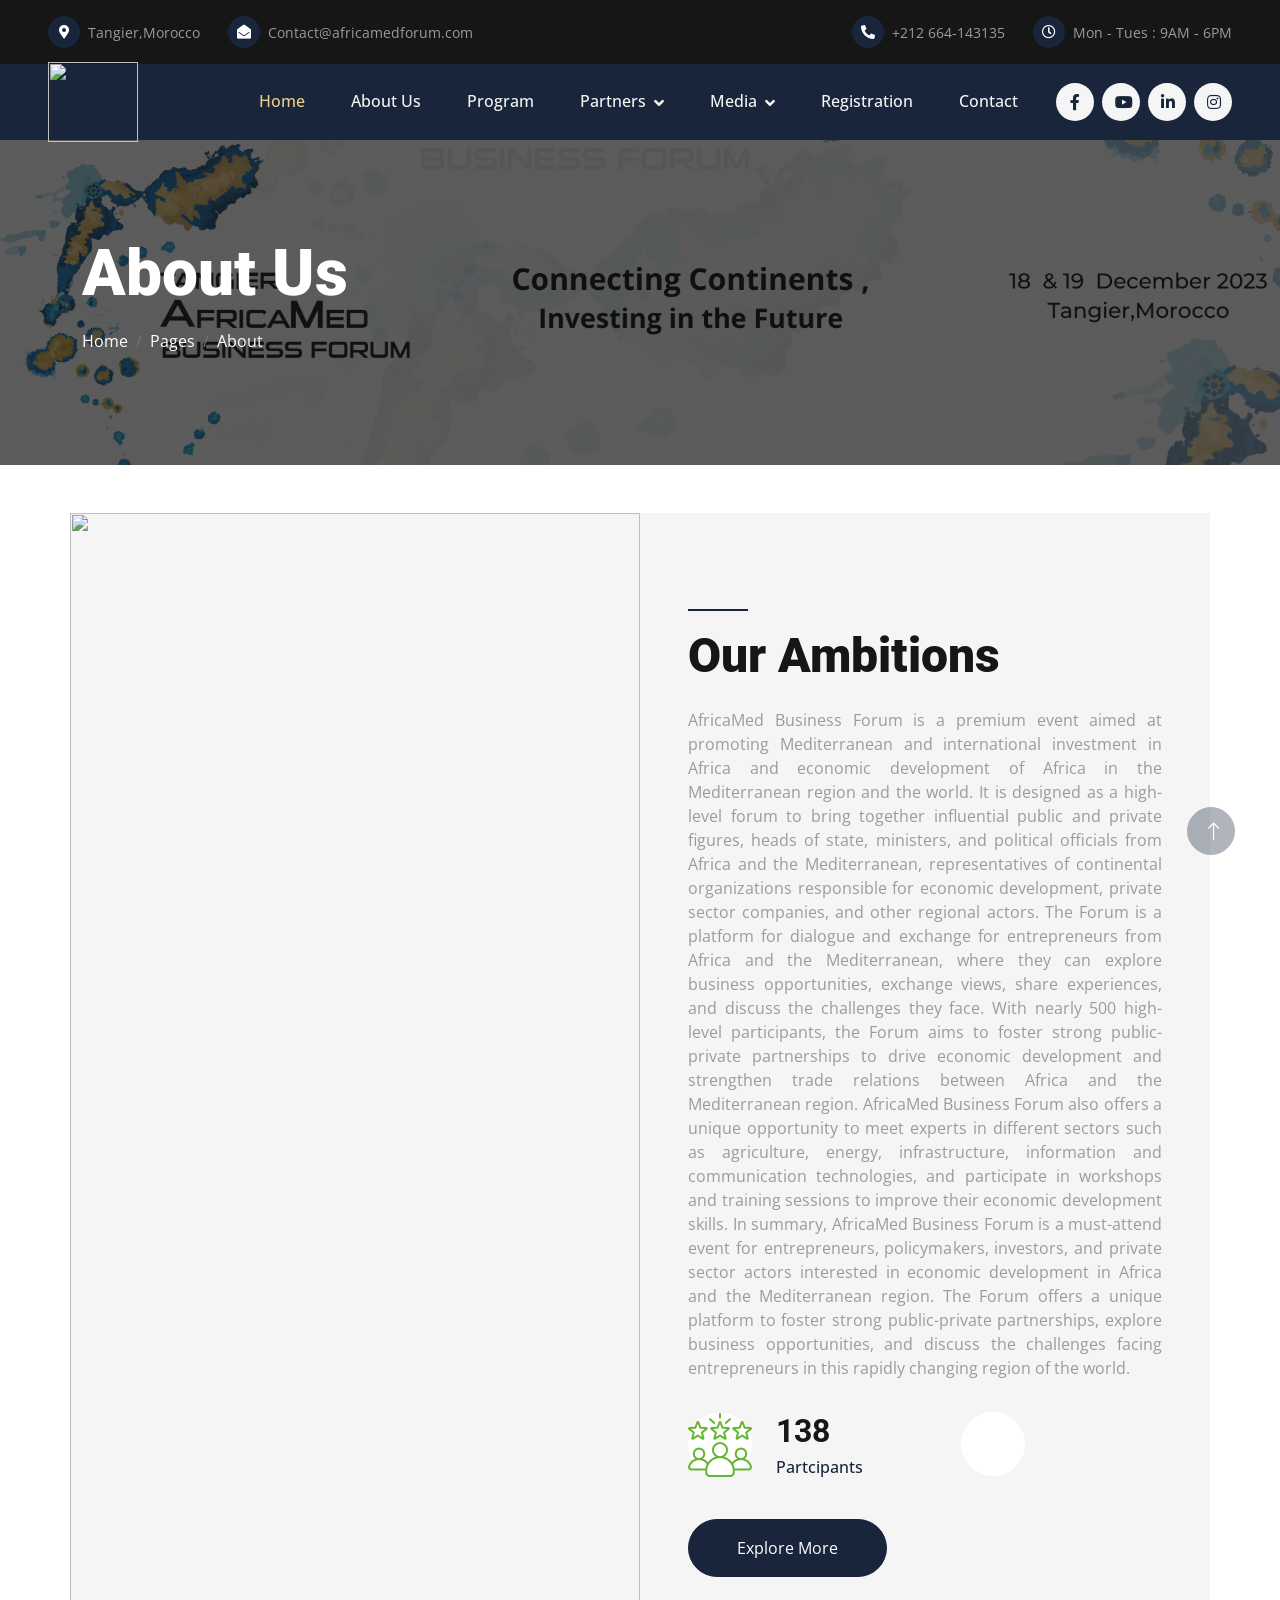
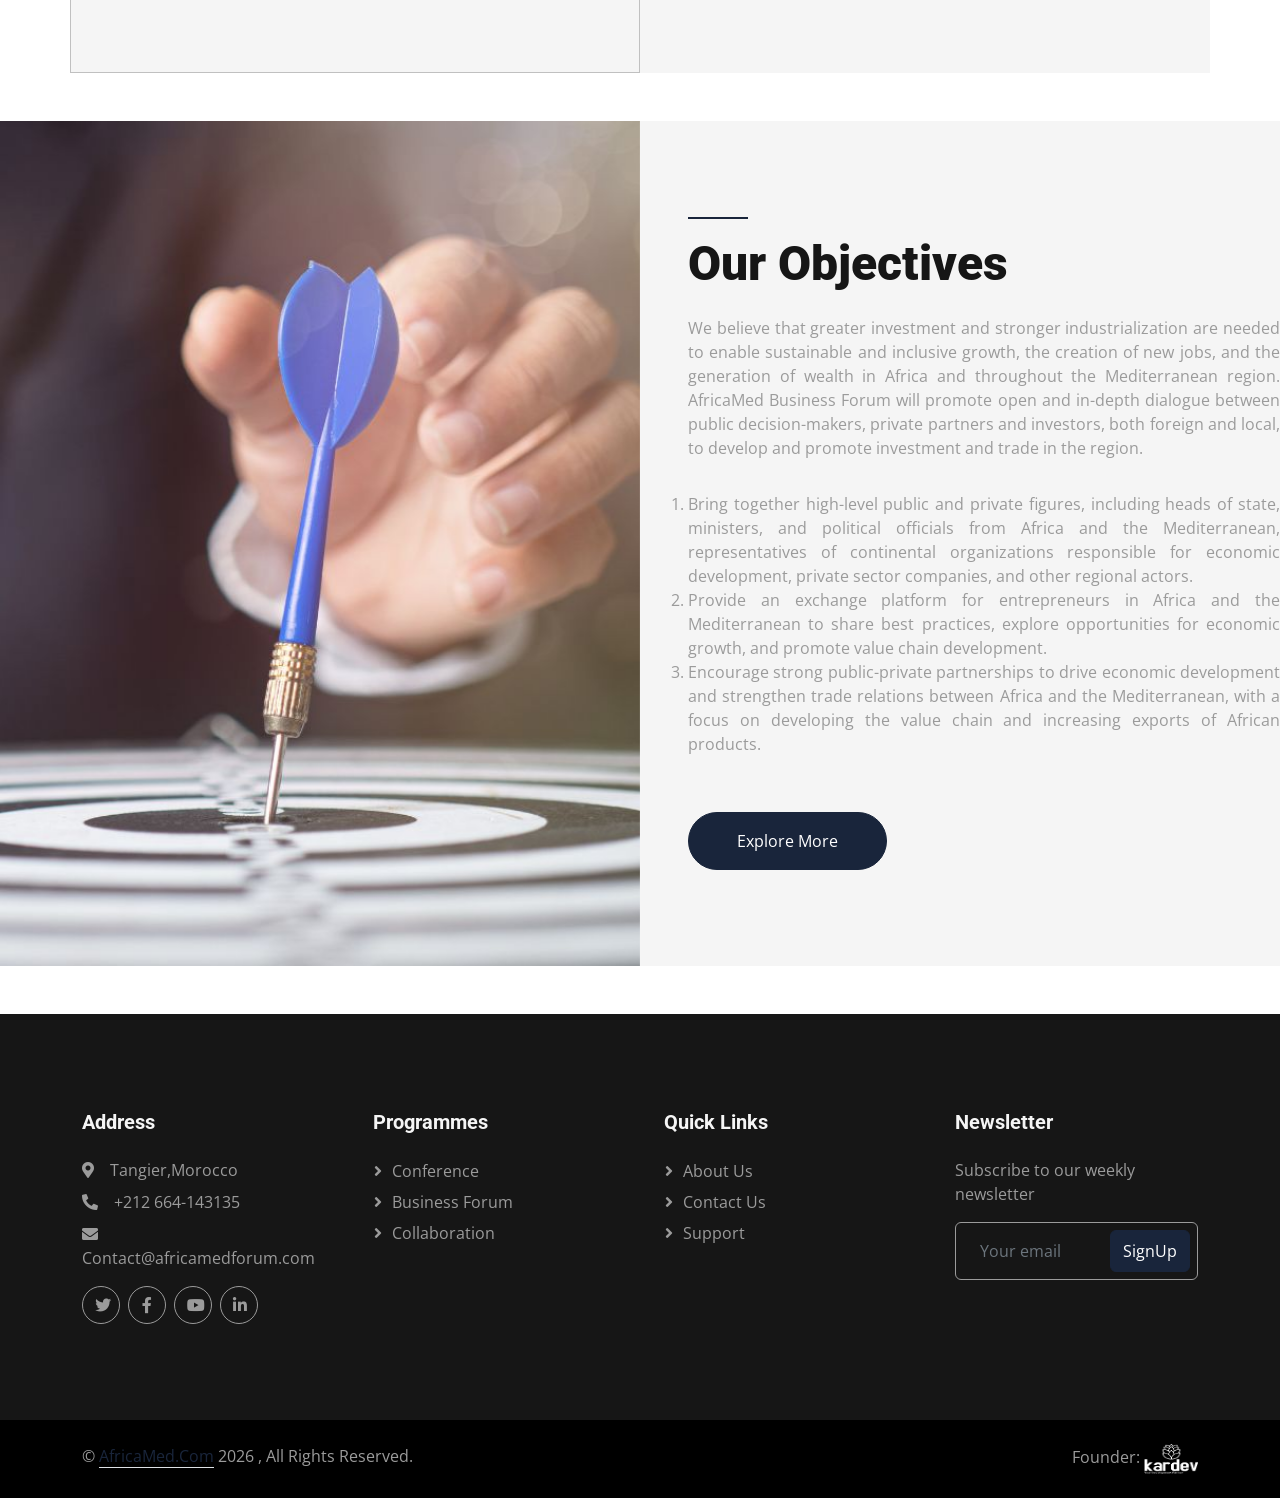
==== commit 55726938: "hosting" ====
--- a/about.html
+++ b/about.html
@@ -3,7 +3,7 @@
 
 <head>
     <meta charset="utf-8">
-    <title>AfricaMed Kardev Website</title>
+    <title>AfricaMed Business Forum</title>
     <meta content="width=device-width, initial-scale=1.0" name="viewport">
     <meta content="" name="keywords">
     <meta content="" name="description">
@@ -14,7 +14,9 @@
     <!-- Google Web Fonts -->
     <link rel="preconnect" href="https://fonts.googleapis.com">
     <link rel="preconnect" href="https://fonts.gstatic.com" crossorigin>
-    <link href="https://fonts.googleapis.com/css2?family=Open+Sans:wght@400;500&family=Roboto:wght@500;700;900&display=swap" rel="stylesheet"> 
+    <link
+        href="https://fonts.googleapis.com/css2?family=Open+Sans:wght@400;500&family=Roboto:wght@500;700;900&display=swap"
+        rel="stylesheet">
 
     <!-- Icon Font Stylesheet -->
     <link href="https://cdnjs.cloudflare.com/ajax/libs/font-awesome/5.10.0/css/all.min.css" rel="stylesheet">
@@ -36,7 +38,8 @@
 
 <body>
     <!-- Spinner Start -->
-    <div id="spinner" class="show bg-white position-fixed translate-middle w-100 vh-100 top-50 start-50 d-flex align-items-center justify-content-center">
+    <div id="spinner"
+        class="show bg-white position-fixed translate-middle w-100 vh-100 top-50 start-50 d-flex align-items-center justify-content-center">
         <div class="spinner-border text-primary" style="width: 3rem; height: 3rem;" role="status">
             <span class="sr-only">Loading...</span>
         </div>
@@ -80,51 +83,58 @@
     <!-- Topbar End -->
 
 
-    
+
 
     <!-- Navbar Start -->
     <nav class="navbar navbar-expand-lg bg-primary navbar-warning sticky-top p-0 px-4 px-lg-5">
-      <a href="index.html" class="navbar-brand d-flex align-items-center">
-          <!-- <h2 class="m-0 text-primary">AfricaMed</h2> -->
-          <img src="img/logo_white.gif" alt="" width="90" height="80">
-      </a>
-      <button type="button" class="navbar-toggler text-light" data-bs-toggle="collapse" data-bs-target="#navbarCollapse">
-          <span class="navbar-toggler-icon text-dark"></span>
-      </button>
-      
-      <div class="collapse navbar-collapse" id="navbarCollapse">
-          <div class="navbar-nav ms-auto py-4 py-lg-0">
-              <a href="index.html" class="nav-item nav-link active">Home</a>
-              <a href="about.html" class="nav-item nav-link">About Us</a>
-              <a href="programmes.html" class="nav-item nav-link">Program</a>            
-              <div class="nav-item dropdown">
-                  <a href="#" class="nav-link dropdown-toggle" data-bs-toggle="dropdown">Partners</a>
-                  <div class="dropdown-menu rounded-0 rounded-bottom m-0">           
-                      <a href="partners.html" class="dropdown-item">Our Partners</a>
-                      <a href="become_partner.html" class="dropdown-item">Become Partner</a>
-                  </div>
-              </div>
-              <div class="nav-item dropdown">
-                  <a href="#" class="nav-link dropdown-toggle" data-bs-toggle="dropdown">Media</a>
-                  <div class="dropdown-menu rounded-0 rounded-bottom m-0">
-                      <a href="feature.html" class="dropdown-item">NewsPaper</a>
-                      <a href="videopage.html" class="dropdown-item">Video Library</a>
-                      <a href="team.html" class="dropdown-item">Photo Gallery</a>
-                      <a href="testimonial.html" class="dropdown-item">Testimonial</a>
-                  </div>
-              </div>
-              <a href="registration.html" class="nav-item nav-link">Registration</a>
-              <a href="contact.html" class="nav-item nav-link">Contact</a>
-          </div>
-          <div class="h-100 d-lg-inline-flex align-items-center d-none">
-              <a class="btn btn-square rounded-circle bg-light text-primary me-2" href="https://www.facebook.com/profile.php?id=100089986179225&sk=about"><i class="fab fa-facebook-f"></i></a>
-              <a class="btn btn-square rounded-circle bg-light text-primary me-2" href=""><i class="fab fa-youtube"></i></a>
-              <a class="btn btn-square rounded-circle bg-light text-primary me-2" href="https://www.linkedin.com/showcase/africamed-business-forum/"><i class="fab fa-linkedin-in"></i></a>
-              <a class="btn btn-square rounded-circle bg-light text-primary me-0" href="https://www.instagram.com/africamedbusinessforum/"><i class="fab fa-instagram"></i></a>
-          </div>
-      </div>
-  </nav>
-  <!-- Navbar End -->
+        <a href="index.html" class="navbar-brand d-flex align-items-center">
+            <!-- <h2 class="m-0 text-primary">AfricaMed</h2> -->
+            <img src="img/logo_white.gif" alt="" width="90" height="80">
+        </a>
+        <button type="button" class="navbar-toggler text-light" data-bs-toggle="collapse"
+            data-bs-target="#navbarCollapse">
+            <span class="navbar-toggler-icon text-dark"></span>
+        </button>
+
+        <div class="collapse navbar-collapse" id="navbarCollapse">
+            <div class="navbar-nav ms-auto py-4 py-lg-0">
+                <a href="index.html" class="nav-item nav-link active">Home</a>
+                <a href="about.html" class="nav-item nav-link">About Us</a>
+                <a href="programmes.html" class="nav-item nav-link">Program</a>
+                <div class="nav-item dropdown">
+                    <a href="#" class="nav-link dropdown-toggle" data-bs-toggle="dropdown">Partners</a>
+                    <div class="dropdown-menu rounded-0 rounded-bottom m-0">
+                        <a href="partners.html" class="dropdown-item">Our Partners</a>
+                        <a href="become_partner.html" class="dropdown-item">Become Partner</a>
+                    </div>
+                </div>
+                <div class="nav-item dropdown">
+                    <a href="#" class="nav-link dropdown-toggle" data-bs-toggle="dropdown">Media</a>
+                    <div class="dropdown-menu rounded-0 rounded-bottom m-0">
+                        <a href="feature.html" class="dropdown-item">NewsPaper</a>
+                        <a href="videopage.html" class="dropdown-item">Video Library</a>
+                        <a href="team.html" class="dropdown-item">Photo Gallery</a>
+                        <a href="testimonial.html" class="dropdown-item">Testimonial</a>
+                    </div>
+                </div>
+                <a href="registration.php" class="nav-item nav-link">Registration</a>
+                <a href="contact.html" class="nav-item nav-link">Contact</a>
+            </div>
+            <div class="h-100 d-lg-inline-flex align-items-center d-none">
+                <a class="btn btn-square rounded-circle bg-light text-primary me-2"
+                    href="https://www.facebook.com/profile.php?id=100089986179225&sk=about"><i
+                        class="fab fa-facebook-f"></i></a>
+                <a class="btn btn-square rounded-circle bg-light text-primary me-2" href=""><i
+                        class="fab fa-youtube"></i></a>
+                <a class="btn btn-square rounded-circle bg-light text-primary me-2"
+                    href="https://www.linkedin.com/showcase/africamed-business-forum/"><i
+                        class="fab fa-linkedin-in"></i></a>
+                <a class="btn btn-square rounded-circle bg-light text-primary me-0"
+                    href="https://www.instagram.com/africamedbusinessforum/"><i class="fab fa-instagram"></i></a>
+            </div>
+        </div>
+    </nav>
+    <!-- Navbar End -->
 
 
     <!-- Page Header Start -->
--- a/css/style.css
+++ b/css/style.css
@@ -510,6 +510,8 @@
 
 
 /*** Testimonial ***/
+
+
 .testimonial-carousel {
     display: flex !important;
     flex-direction: column-reverse;
@@ -534,8 +536,8 @@
 }
 
 .testimonial-carousel .owl-dots .owl-dot.active {
-    width: 100px;
-    height: 100px;
+    width: 190px;
+    height: 190px;
 }
 
 .testimonial-carousel .owl-dots .owl-dot::after {
@@ -571,6 +573,8 @@
 .testimonial-carousel .owl-dots .owl-dot.active img {
     opacity: 1;
 }
+
+
 
 
 
